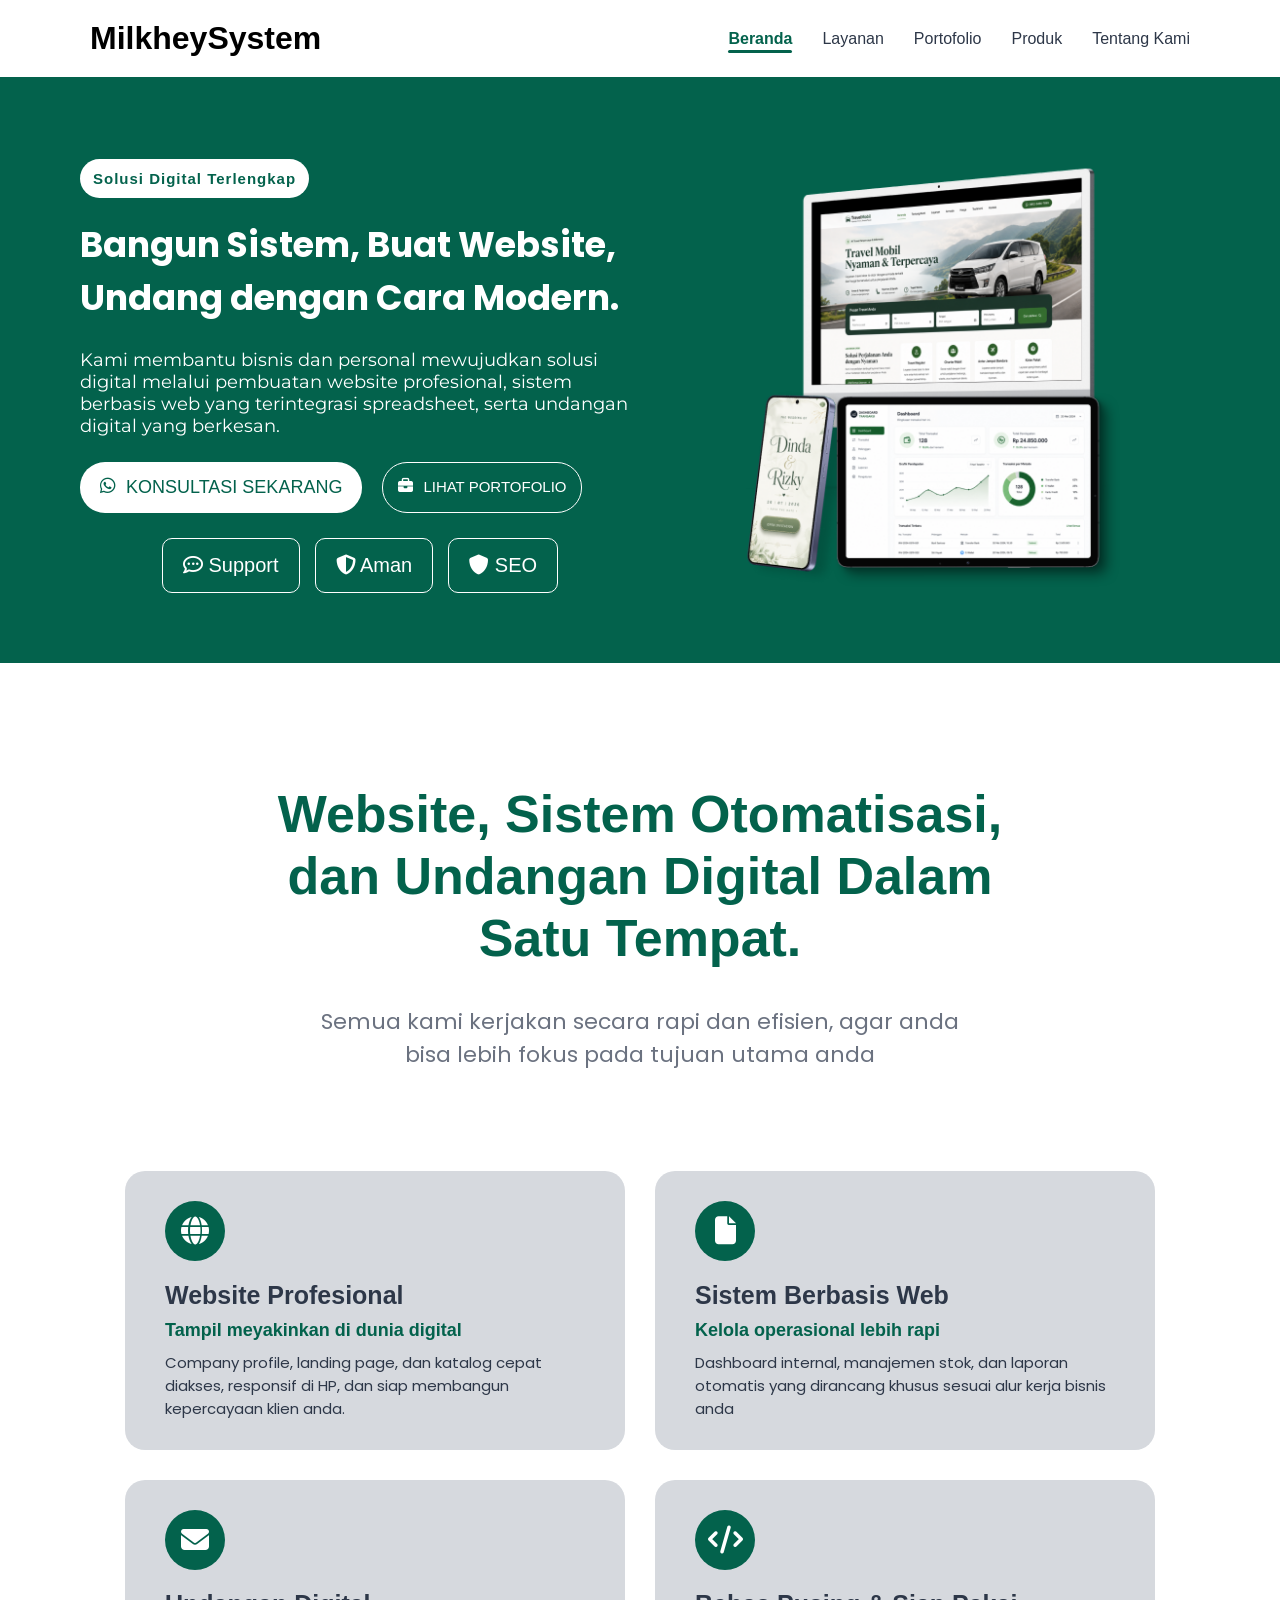
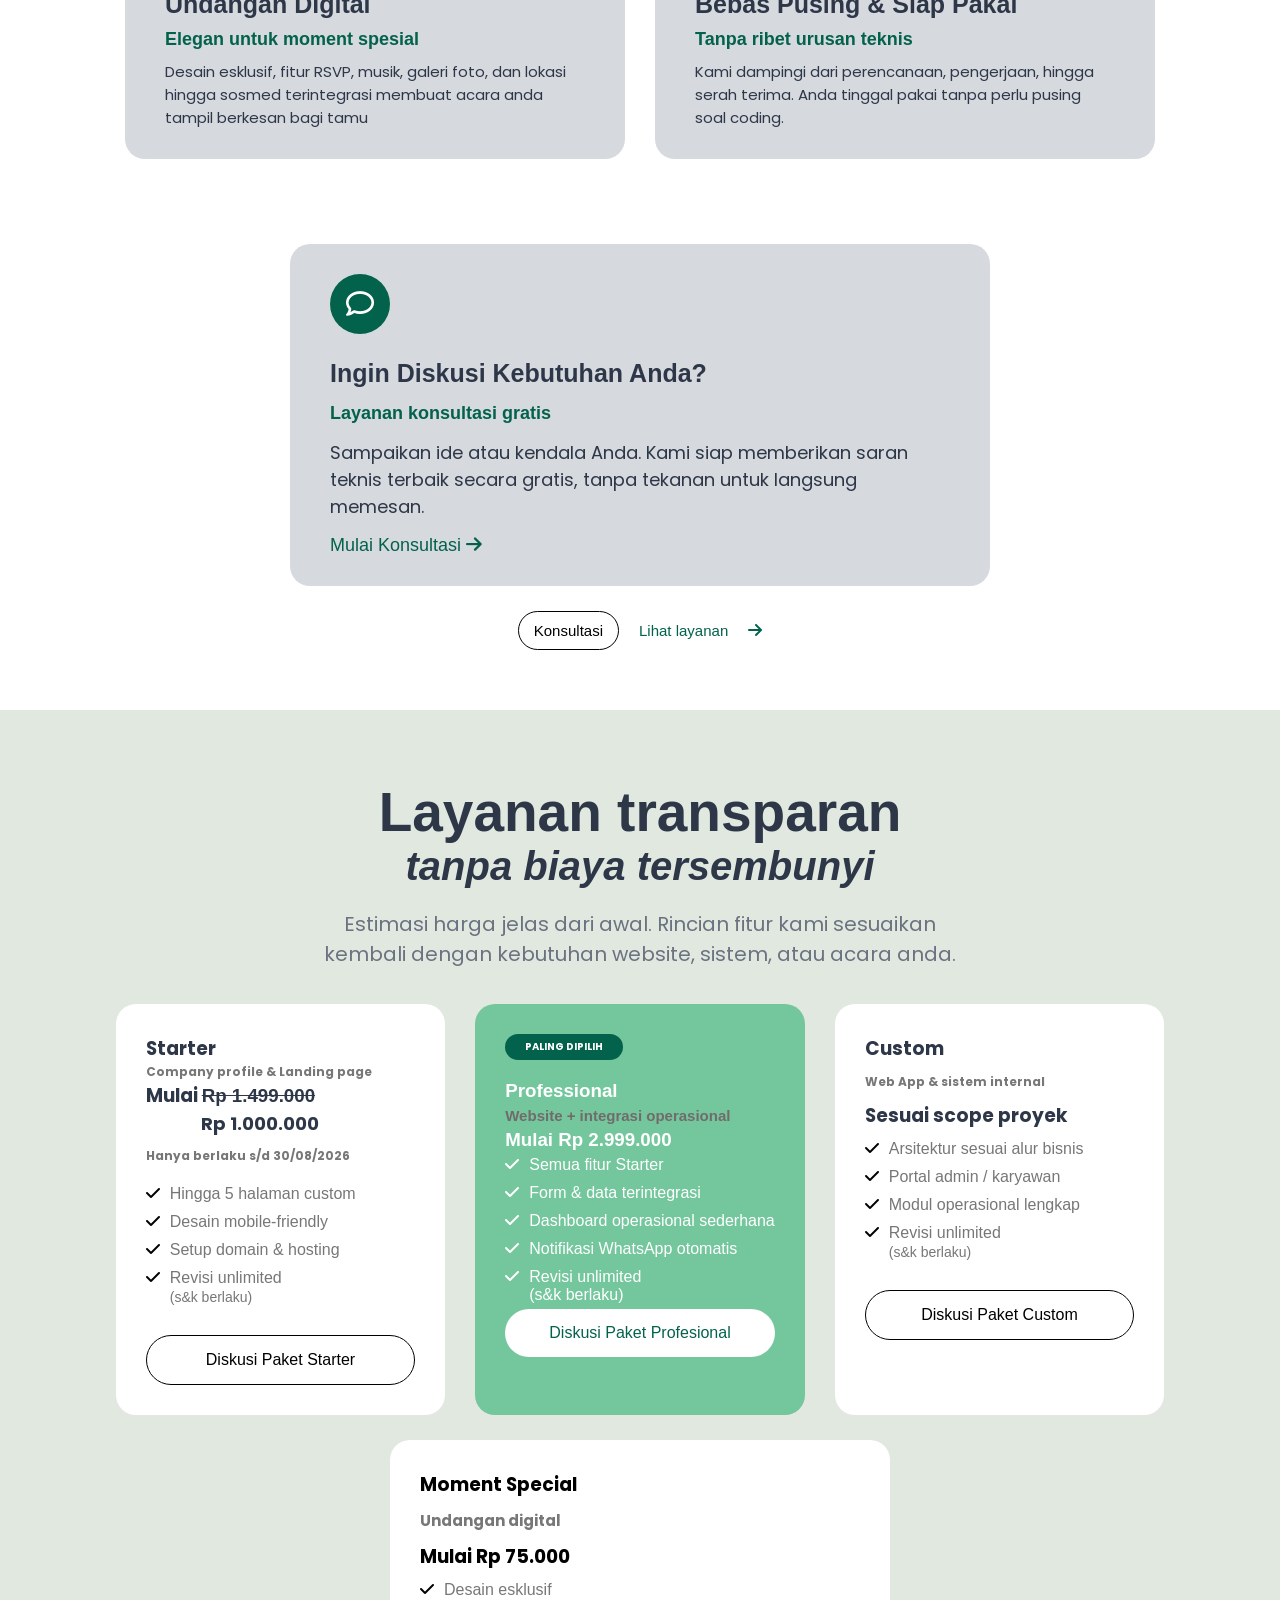
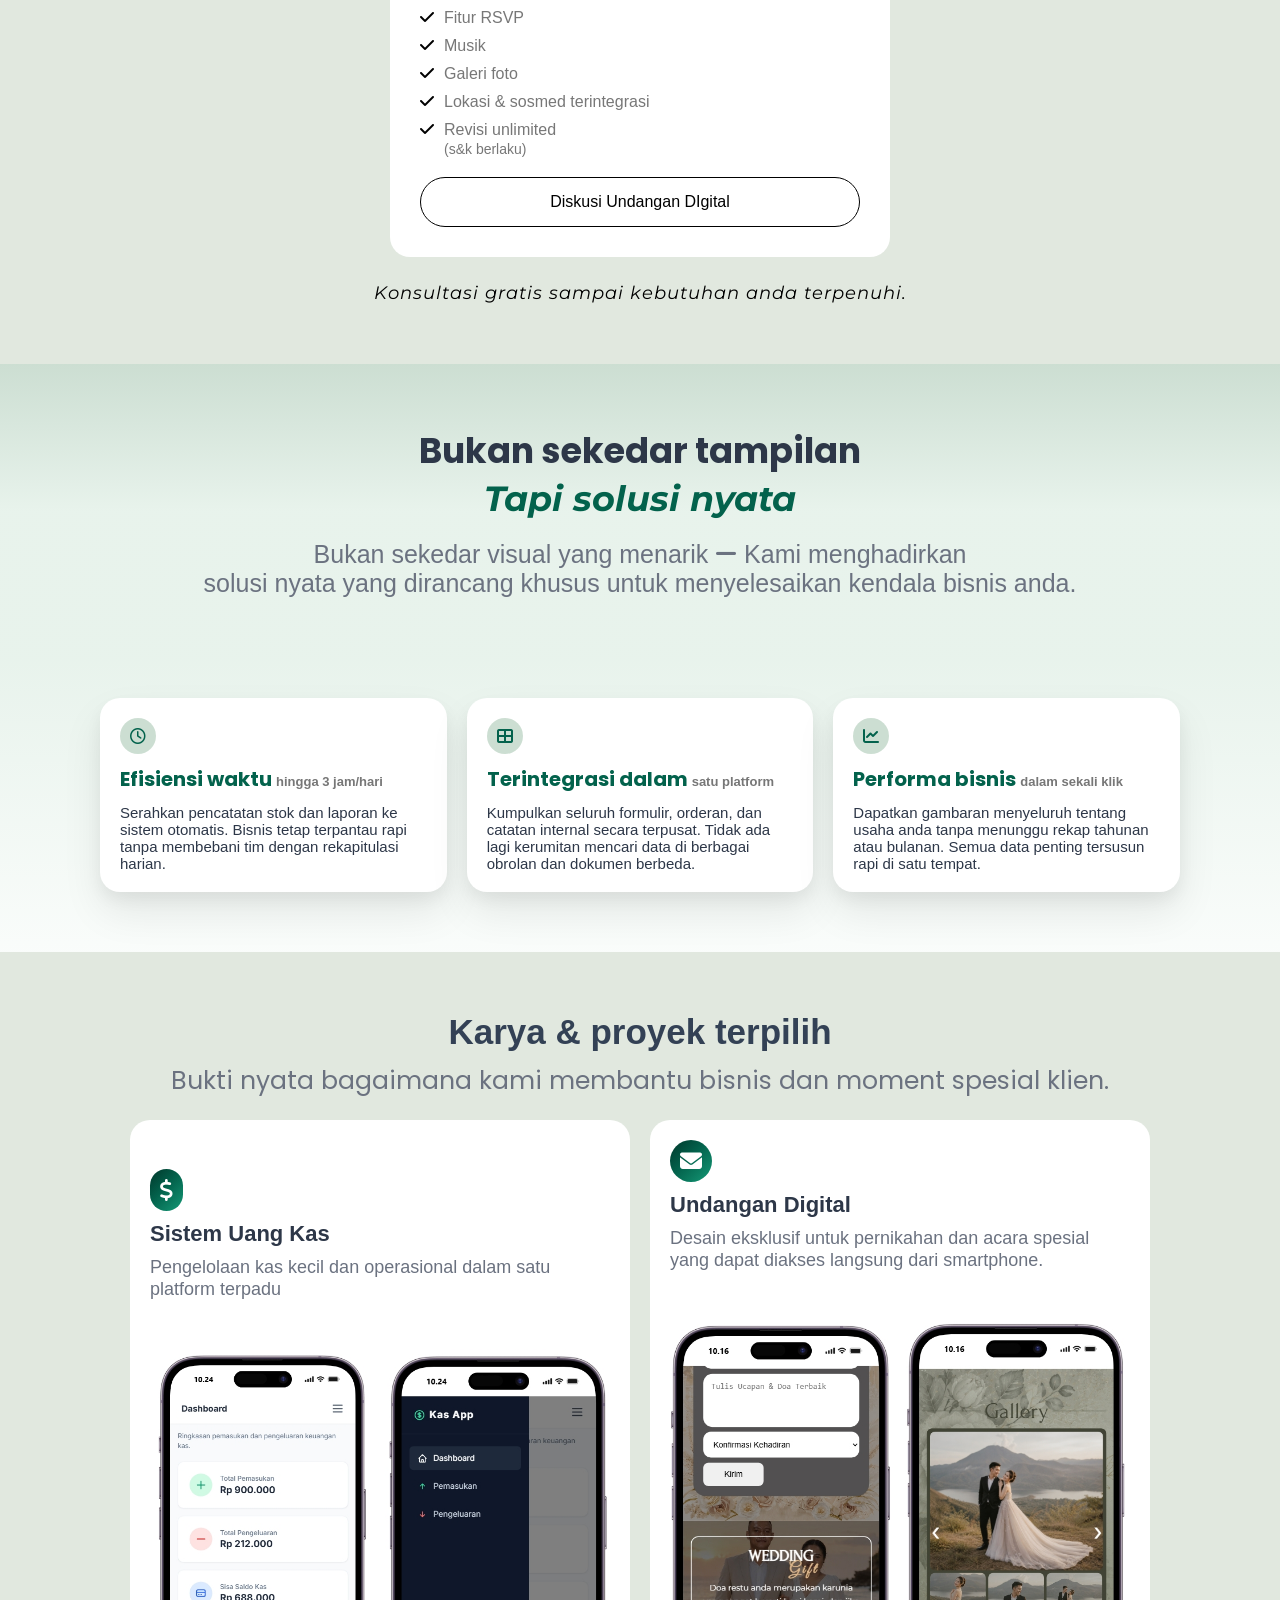
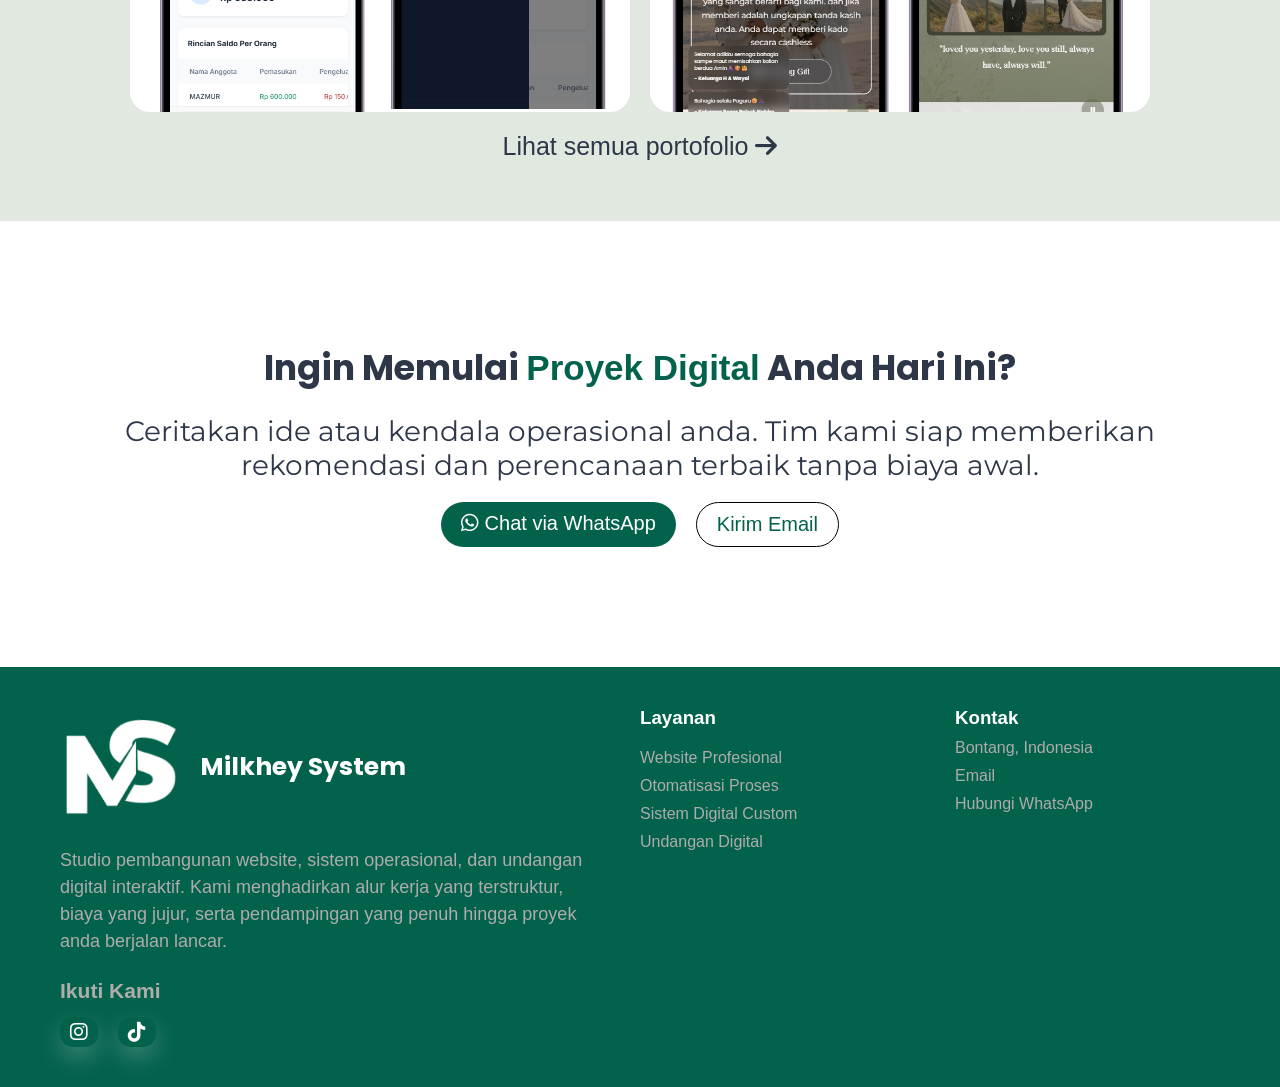
==== index.html @ 3b38ad5f "Add files via upload" ====
<!DOCTYPE html>
<html lang="id">

<head>
    <meta charset="UTF-8">
    <meta name="viewport" content="width=device-width, initial-scale=1.0">
    <meta name="description" content="Jasa pembuatan website profesional, sistem operasional berbasis web,
     dan undangan digital elegan. Solusi digital terpadu untuk bisnis & acara Anda. Hubungi kami! ">
    <link rel="stylesheet" href="style.css">
    <link rel="stylesheet" href="https://cdnjs.cloudflare.com/ajax/libs/font-awesome/6.5.2/css/all.min.css">
    <link rel="preconnect" href="https://fonts.googleapis.com">
    <link rel="preconnect" href="https://fonts.gstatic.com" crossorigin>
    <link href="https://fonts.googleapis.com/css2?family=Poppins:wght@100;200;300;400;500;600;700;800;900&display=swap"
        rel="stylesheet">
    <link
        href="https://fonts.googleapis.com/css2?family=Montserrat:wght@100;200;300;400;500;600;700;800;900&display=swap"
        rel="stylesheet">
    <link href="https://fonts.googleapis.com/css2?family=Gabarito:wght@400;500;600;700&display=swap" rel="stylesheet">
    <link rel="icon" type="image/png" href="assetts/favicon new.png">
    <title>Milkhey System</title>
</head>

<body>
    <!-- NAVIGATOR BAR-->
    <header id="navbar">
        <h1 class="H1">MilkheySystem</h1>
        <nav>
            <ul id="ulNavbar" class="Ul-navbar">
                <li class="li-navbar"> <a href="#" class="active">Beranda</a></li>
                <li class="li-navbar"> <a href="Layanan.html">Layanan</a></li>
                <li class="li-navbar"> <a href="Portofolio.html">Portofolio</a></li>
                <li class="li-navbar"> <a href="ProdukDigital.html">Produk</a></li>
                <li class="li-navbar"> <a href="TentangKami.html">Tentang Kami</a></li>
            </ul>
        </nav>
        <div id="hamburgerBar" class="hamburger-bar">
            <i class="fa fa-bars"></i>
        </div>
    </header>
    <!--NAVIGATOR BAR SELESAI-->

    <!--KONTEN BERANDA-->
    <main>
        <section id="hero">
            <div class="kontent-header">
                <div class="hero-left">
                    <div class="headline">
                        <h1>Solusi Digital Terlengkap</h1>
                        <h2>Bangun Sistem, Buat Website, Undang dengan Cara Modern.
                        </h2>
                    </div>
                    <div class="hero-rightMobile">
                        <img src="assetts/element website.png" alt="element-website">
                    </div>
                    <div class="subhead-line">
                        <p>Kami membantu bisnis dan personal mewujudkan solusi digital melalui
                            pembuatan website profesional, sistem berbasis web yang terintegrasi spreadsheet,
                            serta undangan digital yang berkesan.
                        </p>
                    </div>

                    <div class="button">
                        <a href="https://wa.me/6283153499019" class="btn-wa" target="_blank">
                            <i class="fa-brands fa-whatsapp"></i>
                            KONSULTASI SEKARANG
                        </a>

                        <a href="Portofolio.html" class="btn-portofolio" target="_blank">
                            <i class="fa-solid fa-briefcase"></i>
                            LIHAT PORTOFOLIO
                        </a>
                    </div>
                    <div class="container-card">
                        <div class="card">
                            <i class="fa-regular fa-comment-dots"></i>
                            Support
                        </div>
                        <div class="card">
                            <i class="fa-solid fa-shield-halved"></i>
                            Aman
                        </div>
                        <div class="card">
                            <i class="fa-solid fa-shield"></i>
                            SEO
                        </div>
                    </div>
                </div>
                <div class="hero-right">
                    <img src="assetts/element website.png" alt="element-website">
                </div>
            </div>
        </section>
        <section id="keunggulan" class="navbar-trigger">
            <div class="H-keunggulan fade-up">
                <h1>Website, Sistem Otomatisasi, dan Undangan Digital Dalam Satu Tempat.
                </h1>
                <p>Semua kami kerjakan secara rapi dan efisien, agar anda bisa lebih fokus pada tujuan utama anda</p>
            </div>
            <div class="icon-panah2">
                <i class="fa-solid fa-arrow-left"></i>
                Geser
                <i class="fa-solid fa-arrow-right"></i>
            </div>
            <div class="container-keunggulan fade-up">
                <div class="card-keunggulan">
                    <div class="icon">
                        <i class="fa-solid fa-globe"></i>
                    </div>
                    <h2>Website Profesional</h2>
                    <h3>Tampil meyakinkan di dunia digital</h3>
                    <p>Company profile, landing page, dan katalog cepat diakses,
                        responsif di HP, dan siap membangun kepercayaan klien anda.
                    </p>
                </div>
                <div class="card-keunggulan">
                    <div class="icon">
                        <i class="fa-solid fa-file"></i>
                    </div>
                    <h2>Sistem Berbasis Web</h2>
                    <h3>Kelola operasional lebih rapi</h3>
                    <p>Dashboard internal, manajemen stok, dan laporan otomatis yang dirancang
                        khusus sesuai alur kerja bisnis anda
                    </p>
                </div>
                <div class="card-keunggulan">
                    <div class="icon">
                        <i class="fa-solid fa-envelope"></i>
                    </div>
                    <h2>Undangan Digital</h2>
                    <h3>Elegan untuk moment spesial</h3>
                    <p>Desain esklusif, fitur RSVP, musik, galeri foto, dan lokasi hingga sosmed terintegrasi
                        membuat acara anda tampil berkesan bagi tamu
                    </p>
                </div>
                <div class="card-keunggulan">
                    <div class="icon">
                        <i class="fa-solid fa-code"></i>
                    </div>
                    <h2>Bebas Pusing & Siap Pakai</h2>
                    <h3>Tanpa ribet urusan teknis</h3>
                    <p>Kami dampingi dari perencanaan, pengerjaan, hingga serah terima. Anda tinggal
                        pakai tanpa perlu pusing soal coding.
                    </p>
                </div>
            </div>
            <div class="container-diskusi">
                <div class="card-diskusi fade-up">
                    <div class="icon">
                        <i class="fa-regular fa-comment"></i>
                    </div>
                    <h2>Ingin Diskusi Kebutuhan Anda?</h2>
                    <h3>Layanan konsultasi gratis</h3>
                    <p>Sampaikan ide atau kendala Anda. Kami siap memberikan saran teknis terbaik secara gratis,
                        tanpa tekanan untuk langsung memesan.</p>
                    <a href="Layanan.html">Mulai Konsultasi <i class="fa-solid fa-arrow-right"></i> </a>
                </div>
            </div>
            <div class="container-diskusi2">
                <a href="https://wa.me/6283153499019" class="button-wa">Konsultasi</a>
                <a href="Layanan.html" class="button-layanan">Lihat layanan</a> <i class="fa-solid fa-arrow-right"></i>
            </div>
        </section>

        <!-- KONTEN LAYANAN  -->
        <section id="kontentLayanan">
            <div class="head-layanan fade-up">
                <h3>Layanan transparan
                    <span>tanpa biaya tersembunyi</span>
                </h3>
                <p>Estimasi harga jelas dari awal. Rincian fitur kami sesuaikan
                    kembali dengan kebutuhan website, sistem, atau acara anda.
                </p>
            </div>
            <div class="icon-panah fade-up">
                <i class="fa-solid fa-arrow-left"></i>
                Geser
                <i class="fa-solid fa-arrow-right"></i>
            </div>
            <div class="container-layanan fade-up">
                <article class="card-layanan">
                    <div class="informasi-paket">
                        <h3>Starter</h3>
                        <h4>Company profile & Landing page</h4>
                        <h3> Mulai <s> Rp 1.499.000</s></h3>
                        <h3 class="harga-baru">Rp 1.000.000</h3>
                        <h4 class="info-diskon">Hanya berlaku s/d 30/08/2026</h4>
                    </div>
                    <div class="isicard-layanan">
                        <div class="descripsi-layanan">
                            <i class="fa-solid fa-check"></i>
                            <span>Hingga 5 halaman custom</span>
                        </div>
                        <div class="descripsi-layanan">
                            <i class="fa-solid fa-check"></i>
                            <span>Desain mobile-friendly</span>
                        </div>
                        <div class="descripsi-layanan">
                            <i class="fa-solid fa-check"></i>
                            <span>Setup domain & hosting</span>
                        </div>
                        <div class="descripsi-layanan">
                            <i class="fa-solid fa-check"></i>
                            <div class="fitur-text">
                                Revisi unlimited
                                <span>(s&k berlaku)</span>
                            </div>
                        </div>
                    </div>
                    <a href="https://wa.me/6283153499019?text=Hai%20kak,%20saya%20tertarik%20dengan%20paket%20Starter.%20Bisakah%20saya%20konsultasi?"
                        class="btn-diskusi" target="_blank">
                        Diskusi Paket Starter
                    </a>
                </article>
                <article class="card-profesional">
                    <h2>PALING DIPILIH</h2>
                    <h3>Professional</h3>
                    <h4>Website + integrasi operasional</h4>
                    <h3>Mulai Rp 2.999.000</h3>
                    <div class="isicard-profesional">
                        <div class="descripsi-layanan">
                            <i class="fa-solid fa-check"></i>
                            <span>Semua fitur Starter</span>
                        </div>
                        <div class="descripsi-layanan">
                            <i class="fa-solid fa-check"></i>
                            <span>Form & data terintegrasi</span>
                        </div>
                        <div class="descripsi-layanan">
                            <i class="fa-solid fa-check"></i>
                            <span>Dashboard operasional sederhana</span>
                        </div>
                        <div class="descripsi-layanan">
                            <i class="fa-solid fa-check"></i>
                            <span>Notifikasi WhatsApp otomatis</span>
                        </div>
                        <div class="descripsi-layanan">
                            <i class="fa-solid fa-check"></i>
                            <div class="fitur-profesional">
                                Revisi unlimited
                                <span>(s&k berlaku)</span>
                            </div>
                        </div>
                    </div>
                    <a href="https://wa.me/6283153499019?text=Hai%20kak,%20saya%20tertarik%20dengan%20paket%20Profesional.%20Bisakah%20saya%20konsultasi?"
                        class="btn-profesional" target="_blank">
                        Diskusi Paket Profesional
                    </a>
                </article>
                <article class="card-layanan">
                    <h3>Custom</h3>
                    <h4>Web App & sistem internal</h4>
                    <h3>Sesuai scope proyek</h3>
                    <div class="isicard-layanan">
                        <div class="descripsi-layanan">
                            <i class="fa-solid fa-check"></i>
                            <span>Arsitektur sesuai alur bisnis</span>
                        </div>
                        <div class="descripsi-layanan">
                            <i class="fa-solid fa-check"></i>
                            <span>Portal admin / karyawan</span>
                        </div>
                        <div class="descripsi-layanan">
                            <i class="fa-solid fa-check"></i>
                            <span>Modul operasional lengkap</span>
                        </div>
                        <div class="descripsi-layanan">
                            <i class="fa-solid fa-check"></i>
                            <div class="fitur-text">
                                Revisi unlimited
                                <span>(s&k berlaku)</span>
                            </div>
                        </div>
                    </div>
                    <a href="https://wa.me/6283153499019?text=Hai%20kak,%20saya%20tertarik%20dengan%20paket%20Custom.%20Bisakah%20saya%20konsultasi?"
                        class="btn-diskusi" target="_blank">
                        Diskusi Paket Custom
                    </a>
                </article>
            </div>
            <article class="container-undangan fade-up">
                <div class="card-undangan">
                    <h3>Moment Special</h3>
                    <h4>Undangan digital</h4>
                    <h3>Mulai Rp 75.000</h3>
                    <div class="descripsi-layanan">
                        <i class="fa-solid fa-check"></i>
                        <span>Desain esklusif</span>
                    </div>
                    <div class="descripsi-layanan">
                        <i class="fa-solid fa-check"></i>
                        <span> Fitur RSVP</span>
                    </div>
                    <div class="descripsi-layanan">
                        <i class="fa-solid fa-check"></i>
                        <span> Musik</span>
                    </div>
                    <div class="descripsi-layanan">
                        <i class="fa-solid fa-check"></i>
                        <span>Galeri foto</span>
                    </div>
                    <div class="descripsi-layanan">
                        <i class="fa-solid fa-check"></i>
                        <span>Lokasi & sosmed terintegrasi</span>
                    </div>
                    <div class="descripsi-layanan">
                        <i class="fa-solid fa-check"></i>
                        <div class="fitur-text">
                            Revisi unlimited
                            <span>(s&k berlaku)</span>
                        </div>
                    </div>
                </div>
                <a href="https://wa.me/6283153499019?text=Hai%20kak,%20saya%20tertarik%20dengan%20Undangan%20Digital.%20Bisakah%20saya%20konsultasi?"
                    class="btn-diskusi" target="_blank">
                    Diskusi Undangan DIgital
                </a>
            </article>
            <div class="layanan-penutup">
                <p>Konsultasi gratis sampai kebutuhan anda terpenuhi.</p>
            </div>
        </section>

        <!--PEMECAHAN MASALAH -->

        <section id="kelebihan">
            <div class="container-head fade-up">
                <div class="head-kelebihan">
                    <h4>Bukan sekedar tampilan
                        <span>Tapi solusi nyata</span>
                    </h4>
                </div>
                <div class="paragraf-kelebihan">
                    <p>Bukan sekedar visual yang menarik <i class="fa-solid fa-minus"></i> Kami menghadirkan
                        <span>solusi nyata yang dirancang khusus untuk menyelesaikan kendala bisnis anda.</span>
                    </p>
                </div>
            </div>

            <div class="container-kelebihan">
                <article class="card-kelebihan fade-up">
                    <i class="fa-regular fa-clock"></i>
                    <h4>Efisiensi waktu
                        <span>hingga 3 jam/hari</span>
                    </h4>
                    <p>Serahkan pencatatan stok dan laporan ke sistem otomatis.
                        Bisnis tetap terpantau rapi tanpa membebani tim dengan rekapitulasi harian.
                    </p>
                </article>
                <article class="card-kelebihan fade-up">
                    <i class="fa-solid fa-table-cells-large"></i>
                    <h4>Terintegrasi dalam
                        <span>satu platform</span>
                    </h4>
                    <p>Kumpulkan seluruh formulir, orderan, dan catatan internal secara terpusat.
                        Tidak ada lagi kerumitan mencari data di berbagai obrolan dan dokumen berbeda.
                    </p>
                </article>
                <article class="card-kelebihan fade-up">
                    <i class="fa-solid fa-chart-line"></i>
                    <h4>Performa bisnis
                        <span>dalam sekali klik</span>
                    </h4>
                    <p>Dapatkan gambaran menyeluruh tentang usaha anda tanpa menunggu
                        rekap tahunan atau bulanan. Semua data penting tersusun rapi di satu tempat.
                    </p>
                </article>
            </div>
        </section>
        <!-- KONTENT PORTOFOLIO -->

        <section id="portofolio2">
            <div class="container-porto2">
                <div class="head-portofolio fade-up">
                    <h4>Karya & proyek terpilih</h4>
                    <p>Bukti nyata bagaimana kami membantu bisnis dan moment spesial klien.</p>
                </div>
                <div class="icon-panah2 fade-up">
                    <i class="fa-solid fa-arrow-left"></i>
                    Geser
                    <i class="fa-solid fa-arrow-right"></i>
                </div>
                <div class="container-showcase">
                    <button type="button" class="card-porto fade-up" data-title="Sistem Uang Kas"
                        data-desktop="assetts/dashboard preview.jpeg"
                        data-mobile="assetts/tampilan mobileDashboard.jpeg">
                        <div class="showcase-content">
                            <i class="fa-solid fa-dollar-sign"></i>
                            <h3>Sistem Uang Kas</h3>
                            <p>Pengelolaan kas kecil dan operasional dalam satu platform terpadu</p>
                        </div>
                        <div class="media-showcase">
                            <img src="assetts/tampilan dashboard.jpeg" alt="tampilan-dashboard">
                            <img src="assetts/tampilan sidebar.jpeg" alt="tampilan-sidebar">
                        </div>
                    </button>
                    <button type="button" class="card-porto fade-up" data-title="Undangan Digital"
                        data-desktop="assetts/undangan-desktop.jpeg" data-mobile="assetts/undangan2.jpeg">
                        <div class="showcase-content">
                            <i class="fa-solid fa-envelope"></i>
                            <h3>Undangan Digital</h3>
                            <p>Desain eksklusif untuk pernikahan
                                dan acara spesial yang dapat diakses langsung dari smartphone.
                            </p>
                        </div>
                        <div class="media-showcase">
                            <img src="assetts/tampilan undangan.jpeg" alt="undangan-digital">
                            <img src="assetts/undangan galeri.jpeg" alt="undangan-galeri">
                        </div>
                    </button>
                </div>
                <a href="Portofolio.html" class="link-porto fade-left">
                    Lihat semua portofolio
                    <i class="fa-solid fa-arrow-right"></i>
                </a>
            </div>
            <dialog id="previewModal" class="preview-porto">
                <div class="portofolio-header">
                    <div class="btn-header">
                        <button type="button" class="portfolio-modal is-active" data-preview-mode="desktop"
                            aria-pressed="true">Desktop</button>
                        <button type="button" class="portfolio-modal" data-preview-mode="mobile"
                            aria-pressed="false">Mobile</button>
                        <span class="portfolio-modal" id="portfolioModal">Preview MilkheySystem</span>
                    </div>
                </div>
                <div class="portfolio-content">
                    <div class="preview-wrapper">
                        <img id="previewImage" src="" alt="previewLengkap">
                    </div>
                </div>
                <div class="preview-footer">
                    <h3 id="previewTittle"></h3>
                </div>
            </dialog>
        </section>
        <section id="bagianTutup">
            <div class="container-penutup fade-up">
                <h3>Ingin Memulai
                    <span>Proyek Digital</span>
                    Anda Hari Ini?
                </h3>
                <p>Ceritakan ide atau kendala operasional anda. Tim kami siap memberikan rekomendasi
                    dan perencanaan terbaik tanpa biaya awal.
                </p>
                <div class="btn-container">
                    <a href="https://wa.me/6283153499019" class="btn-tutup fade-up">
                        <i class="fa-brands fa-whatsapp"></i>
                        Chat via WhatsApp
                    </a>
                    <a href="mailto:milkheysystem@gmail.com" class="btn-email fade-up">Kirim Email</a>
                </div>
            </div>
        </section>
    </main>
    <footer>
        <div class="container-footer">
            <div class="head-footer">
                <a href="/" class="site-footer">
                    <img src="assetts/new-logo3.png" alt="logo-footer">
                    <span>Milkhey System</span>
                </a>
                <p>Studio pembangunan website, sistem operasional, dan undangan digital interaktif.
                    Kami menghadirkan alur kerja yang terstruktur, biaya yang jujur, serta pendampingan yang penuh
                    hingga
                    proyek anda berjalan lancar.
                </p>

                <div class="sosmed-footer">
                    <h3>Ikuti Kami</h3>
                    <div class="sosmed-btn">
                        <a href="https://www.instagram.com/milkhey.system?igsh=bmIzdmRjanBkNjM2">
                            <i class="fa-brands fa-instagram"></i>
                        </a>
                        <a href="https://www.tiktok.com/@milkhey.system" target="_blank">
                            <i class="fa-brands fa-tiktok"></i>
                        </a>
                    </div>
                </div>
            </div>
            <div class="layanan-footer">
                <h3>Layanan</h3>
                <div class="isilayanan-footer">
                    <div class="left-layanan">
                        <a href="Layanan.html">Website Profesional</a>
                        <a href="Layanan.html">Otomatisasi Proses</a>
                    </div>
                    <div class="right-layanan">
                        <a href="Layanan.html">Sistem Digital Custom</a>
                        <a href="ProdukDigital.html">Undangan Digital</a>
                    </div>
                </div>
            </div>
            <div class="kontak-footer">
                <h3>Kontak</h3>
                <p>Bontang, Indonesia</p>
                <a href="mailto:milkheysystem@gmail.com">Email</a>
                <a href="https://wa.me/6283153499019">Hubungi WhatsApp</a>
            </div>

        </div>
    </footer>
    <script src="script.js"></script>
</body>

</html>
---- style.css ----
* {
    margin: 0;
    padding: 0;
    box-sizing: border-box;
    font-family: Arial, sans-serif;
    font-display: swap;
}

body {
    background: white;
    height: 100vh;
}

/* STYLE INDEX HTML  */

/* HEADER */
#navbar {
    display: flex;
    justify-content: space-between;
    align-items: center;
    padding: 20px 90px;
}

#navbar {
    position: fixed;
    top: 0;
    left: 0;
    width: 100%;

    background: white;

    transition: .35s ease;

    z-index: 999;
}

#navbar.scrolled {
    background-color: #03624C;
    backdrop-filter: blur(20px);

    -webkit-backdrop-filter: blur(20px);

    box-shadow: 0 10px 35px rgba(0, 0, 0, .12);
}

#navbar.scrolled a,
#navbar.scrolled h1 {
    color: white;
}

#navbar.scrolled a:hover {
    /* background: #159A77; */
    color: #777;
}

#navbar.scrolled #hamburgerBar {
    color: white;
}

.Ul-navbar {
    display: flex;
    gap: 30px;
    list-style: none;
}

.Ul-navbar a {
    text-decoration: none;
    color: black;
}

.li-navbar a.active {
    color: #03624C;
    font-weight: 600;
}

.Ul-navbar a {
    position: relative;
    text-decoration: none;
    color: #2D3748;
    transition: color .3s;
}

.Ul-navbar a::after {
    content: "";
    position: absolute;
    left: 0;
    bottom: -6px;

    width: 0;
    height: 3px;

    background: #03624C;
    border-radius: 50px;
    transition: width .3s ease;
}

/* Hover */
.Ul-navbar a:hover::after {
    width: 100%;
}

/* Halaman aktif */
.Ul-navbar a.active::after {
    width: 100%;
}

#navbar.scrolled .Ul-navbar a.active {
    color: white;
}

#navbar.scrolled .Ul-navbar a.active::after {
    background: white;
}

.hamburger-bar {
    display: none;
    cursor: pointer;
    font-size: 28px;
}


.li-navbar a:hover {
    background-color: #03624C;
    color: white;
    border-radius: 15px;
    padding: 10px 15px;
}

/* responsive mobile */

@media(max-width:768px) {
    #navbar {
        padding: 20px;
        position: fixed;
    }

    .hamburger-bar {
        display: block;
    }

    .Ul-navbar {
        position: absolute;
        top: 100%;
        left: 0;
        width: 100%;
        background: white;

        display: flex;
        flex-direction: column;
        align-items: flex-start;
        /* gap: 20px; */

        padding: 15px 20px;

        opacity: 0;
        visibility: hidden;
        transform: translateY(-20px);
        transition: .3s;

        z-index: 999;
    }


    .Ul-navbar.active {
        opacity: 1;
        visibility: visible;
        transform: translateY(0);
    }

    #navbar.scrolled .Ul-navbar {
        background-color: #03624C;
        backdrop-filter: blur(20px);

        -webkit-backdrop-filter: blur(20px);

        box-shadow: 0 10px 35px rgba(0, 0, 0, .12);
    }

}

@media(max-width:992px) {
    #navbar {
        position: fixed;
    }

    .hamburger-bar {
        display: block;
    }

    .Ul-navbar {
        position: absolute;
        top: 100%;
        left: 0;
        width: 100%;
        background: white;

        display: flex;
        flex-direction: column;
        align-items: flex-start;
        gap: 20px;

        padding: 20px 30px;

        opacity: 0;
        visibility: hidden;
        transform: translateY(-20px);
        transition: .3s;

        z-index: 999;
    }

    .Ul-navbar.active {
        opacity: 1;
        visibility: visible;
        transform: translateY(0);
    }

    #navbar.scrolled .Ul-navbar {
        background-color: #03624C;
        backdrop-filter: blur(20px);

        -webkit-backdrop-filter: blur(20px);

        box-shadow: 0 10px 35px rgba(0, 0, 0, .12);
    }

}

/* KONTENT PUBLIK HEADER */
#hero {
    display: flex;
    flex-direction: column;
    justify-content: center;
    /* padding: 12px 80px; */
    /* gap: 5px; */
    background-color: #03624C;
    padding-top: 90px;
}

.kontent-header {
    display: flex;
    max-width: 1200px;
    margin: 0 auto;
    padding: 60px 40px;
}

.hero-left {
    flex: 1;
    display: flex;
    flex-direction: column;
    justify-content: center;
    gap: 25px;
}

.headline {
    display: flex;
    flex-direction: column;
    gap: 20px;
}

.headline h1 {
    font-size: 15px;
    background: rgba(255, 255, 255, 1);
    backdrop-filter: blur(10px);
    -webkit-backdrop-filter: blur(10px);
    width: fit-content;
    border-radius: 20px;
    border: 1px solid rgba(255, 255, 255, 0.1);
    padding: 10px 12px;
    letter-spacing: 1px;
    color: #03624C
}

.headline h2 {
    font-size: 35px;
    color: white;
    display: flex;
    flex-direction: column;
    font-family: 'Poppins';
}

.hero-right {
    flex: 1;
    display: flex;
    justify-content: center;
}

.subhead-line p {
    font-size: 18px;
    color: white;
    font-family: 'montserrat';
}

.hero-right img {
    width: 100%;
    max-width: 400px;
}

.hero-rightMobile {
    display: none;
}

.button {
    display: flex;
    gap: 20px;
}

.btn-wa {
    font-size: 18px;
    background: white;
    border-radius: 25px;
    text-decoration: none;
    display: flex;
    gap: 10px;
    padding: 15px 20px;
    color: #03624C;
    transition: all 0.3s cubic-bezier(0.4, 0, 0.2, 1);
}

.btn-wa:hover {
    transform: translateY(-4px) scale(1.03);
    box-shadow: 0 10px 20px rgba(37, 211, 102, 0.4);
}

.btn-portofolio {
    font-size: 15px;
    border: 1px solid white;
    border-radius: 25px;
    display: flex;
    gap: 10px;
    padding: 15px;
    text-decoration: none;
    color: white;
}

.container-card {
    display: flex;
    justify-content: center;
    gap: 15px;
}

.card {
    border: 1px solid white;
    border-radius: 10px;
    padding: 15px 20px;
    color: white;
    font-size: 20px;
}

/* TAMPILAN RESPONSIVE  */
@media (max-width:768px) {

    .kontent-header {
        padding: 40px 20px;
    }


    .headline h1 {
        font-size: 12px;
    }

    .headline h2 {
        font-size: 20px;
    }

    .hero-right {
        display: none;
    }

    .hero-rightMobile {
        display: flex;
        flex-direction: column;
        justify-content: center;
        margin: 20px 0;
    }

    .hero-rightMobile img {
        width: 100%;
        max-width: 280px;
    }

    .button,
    .container-card {
        justify-content: center;
        flex-wrap: wrap;
    }

    .card {
        font-size: 15px;
    }
}

@media (max-width:992px) {

    .kontent-header {
        padding: 40px 20px;
    }

    .hero-left {
        align-items: center;
        /* text-align: center; */
    }

    .hero-right {
        display: none;
    }

    .hero-rightMobile {
        display: flex;
        justify-content: center;
        margin: 20px 0;
    }

    .hero-rightMobile img {
        width: 100%;
        max-width: 350px;
    }

    .button,
    .container-card {
        justify-content: center;
        flex-wrap: wrap;
    }

}

/* SECTION KEUNGGULAN */
#keunggulan {
    display: flex;
    flex-direction: column;
    justify-content: center;
    align-items: center;
    padding: 60px 20px;
    gap: 20px;
}

.H-keunggulan {
    display: flex;
    flex-direction: column;
    align-items: center;
    text-align: center;
    max-width: 850px;
    margin: 0 auto;
    padding: 60px 40px;
    gap: 10px;
}


.H-keunggulan h1 {
    font-size: 52px;
    font-weight: 700;
    line-height: 1.2;
    color: #03624C;
    margin-bottom: 25px;
}

.H-keunggulan p {
    max-width: 650px;
    margin: 0 auto;
    font-size: 22px;
    line-height: 1.5;
    color: #6B7280;
    font-family: 'poppins';
}

.container-keunggulan {
    display: grid;
    grid-template-columns: repeat(2, 1fr);
    gap: 30px;
    padding: 20px 40px;
}

.card-keunggulan {
    display: flex;
    flex-direction: column;
    gap: 10px;

    max-width: 500px;

    padding: 30px 40px;
    border-radius: 20px;
    background-color: #d6d9de;
}

.card-keunggulan:hover {
    box-shadow: 0 0 20px rgba(0, 0, 0, 0.15);
}

.card-keunggulan h2 {
    color: #2D3748;
    font-size: 25px;
}

.card-keunggulan h3 {
    color: #03624C;
    font-size: 18px;
}

.card-keunggulan p {
    color: #2D3748;
    font-size: 15px;
    font-family: 'poppins';
}

.container-diskusi {
    padding: 5px 40px;
}

.card-diskusi {
    display: flex;
    flex-direction: column;
    gap: 15px;
    max-width: 700px;
    margin: 40px auto 0;
    padding: 30px 40px;
    border-radius: 20px;
    background: #d6d9de;
    color: white;
}

.card-diskusi h2 {
    color: #2D3748;
    font-size: 25px;
}

.card-diskusi h3 {
    color: #03624C;
    font-size: 18px;
}

.card-diskusi p {
    color: #2D3748;
    font-size: 18px;
    font-family: 'Poppins';
}

.card-diskusi:hover {
    box-shadow: 0 0 20px rgba(0, 0, 0, 0.15);
}

.icon {
    width: 60px;
    height: 60px;
    background: #03624C;

    display: flex;
    justify-content: center;
    align-items: center;

    border-radius: 30px;
    margin-bottom: 10px;
}

.icon i {
    color: white;
    font-size: 28px;
}

.icon-panah2 {
    display: none;
}

.card-diskusi a {
    text-decoration: none;
    color: #03624C;
    font-size: 18px;
}

.container-diskusi2 {
    display: flex;
    align-items: center;
    gap: 20px;
}

.container-diskusi2 i {
    color: #03624C;
}
.button-layanan:hover{
    color: black;
}
.button-wa {
    text-decoration: none;
    border: 1px solid black;
    border-radius: 25px;
    padding: 10px 15px;
    color: black;
    font-size: 15px;
}

.button-wa:hover {
    background: #03624C;
    color: white;
    border-color: #03624C;

    box-shadow: 0 10px 25px rgba(3, 98, 76, .25);

    transform: translateY(-3px);
}

.button-layanan {
    text-decoration: none;
    color: #03624C;
    font-size: 15px;
}

/* RESPONSIVE */
/* ========================= */
/* RESPONSIVE MOBILE */
/* ========================= */

@media (max-width:768px) {

    #keunggulan {
        padding: 60px 10px;
    }

    .H-keunggulan {
        padding: 0;
    }

    .H-keunggulan h1 {
        font-size: 25px;
    }

    .H-keunggulan p {
        font-size: 16px;
    }

    /* CARD BISA DIGESER */
    .container-keunggulan {
        display: flex;
        gap: 30px;
        overflow-x: auto;
        overflow-y: hidden;
        padding: 10px 5px;
        width: 100%;
        /* max-width: 100%; */

        scroll-snap-type: x mandatory;
        -webkit-overflow-scrolling: touch;
    }



    /* Hilangkan scrollbar */
    .container-keunggulan::-webkit-scrollbar {
        display: none;
    }

    .container-keunggulan {
        scrollbar-width: none;
    }

    .card-keunggulan {
        flex: 0 0 100%;
        max-width: 100%;
        /* height: 250px; */
        scroll-snap-align: center;
        padding: 20px;
    }

    .icon-panah2 {
        display: block;
        color: #03624C;
        gap: 20px;
    }

    .icon {
        width: 50px;
        height: 50px;
    }

    .icon i {
        font-size: 20px;
    }

    .card-keunggulan h2 {
        font-size: 20px;
    }

    .card-keunggulan h3 {
        font-size: 13px;
    }

    .card-keunggulan p {
        font-size: 12px;
    }

    .container-diskusi {
        padding: 0;
    }

    .card-diskusi {
        margin-top: 30px;
        width: 100%;
        padding: 25px;
    }

    .card-diskusi h2 {
        font-size: 20px;
    }

    .card-diskusi h3 {
        font-size: 13px;
    }

    .card-diskusi p {
        font-size: 12px;
    }

    .container-diskusi2 {
        display: flex;
        flex-direction: row;

        align-items: center;
        justify-content: center;

        gap: 15px;
        flex-wrap: nowrap;
    }

    .button-wa {
        width: auto;
        max-width: none;
        padding: 10px 24px;
        text-align: center;
    }

    .button-layanan {
        white-space: nowrap;

    }

}

/* KONTEN LAYANAN */

#kontentLayanan {
    display: flex;
    flex-direction: column;
    gap: 25px;
    padding: 60px 10px;
    background: #e1e8df;
    justify-content: center;
    align-items: center;
}

.head-layanan {
    display: flex;
    flex-direction: column;
    gap: 20px;
    text-align: center;
    padding: 10px;
}

.head-layanan h3 {
    font-size: 55px;
    color: #2D3748;
}

.head-layanan span {
    display: flex;
    flex-direction: column;
    font-size: 40px;
    font-style: italic;
}

.head-layanan p {
    max-width: 650px;
    margin: 0 auto;
    font-size: 20px;
    line-height: 1.5;
    color: #6B7280;
    font-family: 'poppins';
}

.container-layanan {
    display: grid;
    grid-template-columns: repeat(3, 1fr);
    gap: 30px;
    align-items: stretch;
}

.card-layanan {
    display: flex;
    flex-direction: column;
    gap: 10px;
    background: white;
    padding: 30px;
    border-radius: 20px;
}

.card-layanan h3 {
    font-family: 'poppins';
    color: #2D3748;
}

.card-layanan h4 {
    font-family: 'Poppins';
    font-size: 12px;
    color: #777;
}

.card-undangan h3 {
    font-family: 'Poppins';
}

.card-undangan h4 {
    font-family: 'Poppins';
    font-size: 15px;
    color: #777;
}
.harga-baru{
    margin-bottom: 20px;
     margin-left:55px;
    font-size: 18px;
}
.info-diskon{
    margin-top: -10px;
    margin-bottom: 10px;
}
.isicard-layanan {
    display: flex;
    flex-direction: column;
    gap: 10px;
}

.descripsi-layanan {
    display: flex;
    align-items: flex-start;
    gap: 10px;
    font-size: 16px;
}

.descripsi-layanan span {
    font-size: 16px;
    color: #777;
}

.fitur-text {
    display: flex;
    flex-direction: column;
}

.fitur-text {
    font-size: 16px;
    color: #777;
}

.fitur-text span {
    font-size: 14px;
    color: #777;
    margin-top: 2px;
}

.card-profesional {
    display: flex;
    flex-direction: column;
    gap: 5px;
    background: #74c69D;
    padding: 30px;
    border-radius: 20px;
    color: white;
}

.card-profesional h2 {
    width: fit-content;
    font-size: 10px;
    background-color: #03624C;
    border-radius: 20px;
    padding: 5px 20px;
    color: white;
    font-family: 'Poppins';
    margin-bottom: 15px;
}

.card-profesional h4 {
    font-size: 15px;
    color: #716b6b;
}

.isicard-profesional {
    display: flex;
    flex-direction: column;
    gap: 10px;
}

.isicard-profesional span {
    color: white;
}

.fitur-profesional {
    display: flex;
    flex-direction: column;
    color: white;
}

.btn-diskusi {
    text-decoration: none;
    color: black;
    border: 1px solid black;
    padding: 15px;
    text-align: center;
    border-radius: 30px;
    margin-top: 20px;
}

.btn-diskusi:hover {
    border-color: #03624C;
    box-shadow: 0 10px 25px rgba(3, 98, 76, .25);

    transform: translateY(-3px);
}

.btn-profesional {
    text-decoration: none;
    color: #03624C;
    background-color: white;
    padding: 15px;
    border-radius: 30px;
    text-align: center;
}

.btn-profesional:hover {
    border-color: black;
    box-shadow: 0 10px 25px rgba(3, 98, 76, .25);
    transform: translateY(-3px);
}

.container-undangan {
    display: flex;
    flex-direction: column;
    background-color: white;
    padding: 30px;
    border-radius: 20px;
    width: 100%;
    max-width: 500px;
}

.card-undangan {
    display: flex;
    flex-direction: column;
    gap: 10px;
}

.icon-panah {
    display: none;
}

.layanan-penutup p {
    display: flex;
    flex-direction: column;
    text-align: center;

    font-size: 18px;
    color: black;
    font-family: 'montserrat';
    font-style: italic;
    letter-spacing: 1px;
}

/* ===========================
         RESPONSIVE
==============================*/
@media (max-width:768px) {

    #kontentLayanan {
        padding: 20px 15px;
        overflow-x: hidden;
        /* Section tidak ikut bergeser */
    }

    .head-layanan h3 {
        font-size: 27px;
    }

    .head-layanan span {
        font-size: 20px;
    }

    .head-layanan p {
        max-width: 450px;
        margin: 0 auto;
        font-size: 16px;
        line-height: 1.5;
        color: #6B7280;
        font-family: 'poppins';
    }

    .icon-panah {
        display: block;
        color: #03624C;
        gap: 20px;
    }

    /* =========================
       HANYA CARD YANG DI GESER
    ========================= */

    .container-layanan {
        display: flex;
        gap: 35px;
        overflow-x: auto;
        overflow-y: hidden;
        scroll-snap-type: x mandatory;
        -webkit-overflow-scrolling: touch;
        scrollbar-width: none;
        width: 100%;
    }

    .container-layanan::-webkit-scrollbar {
        display: none;
    }

    .card-layanan,
    .card-profesional {
        flex: 0 0 98%;
        max-width: 98%;
        scroll-snap-align: center;

        padding: 25px;
        /* width: 100%;
        max-width: 900px; */
    }

    .container-layanan::before,
    .container-layanan::after {
        content: "";
        flex: 0 0 15px;
    }

    .btn-diskusi {
        margin-top: 50px;
    }

    .btn-profesional {
        margin-top: 15px;
    }

    .descripsi-layanan span {
        font-size: 13px;
    }

    /* =========================
       CARD UNDANGAN
    ========================= */

    .container-undangan {

        width: 100%;
        max-width: 100%;

        margin-top: 30px;
    }

    .layanan-penutup p {
        font-size: 16px;
    }
}

/* TAMPILAN TABLET */
@media (min-width:769px) and (max-width:1024px) {
    .icon-panah {
        display: block;
        color: #03624C;
        gap: 20px;
    }

    .container-layanan {
        display: flex;
        gap: 45px;

        overflow-x: auto;
        overflow-y: hidden;

        scroll-snap-type: x mandatory;
        -webkit-overflow-scrolling: touch;

        scrollbar-width: none;

        padding: 0px 20px;
    }

    .container-layanan::-webkit-scrollbar {
        display: none;
    }

    .card-layanan,
    .card-profesional {
        flex: 0 0 calc(100% - 0px);

        scroll-snap-align: center;

        box-sizing: border-box;
    }

}


/* KONTENT PEMECEAHAN MASALAH */
#kelebihan {
    display: flex;
    flex-direction: column;
    gap: 20px;
    padding: 20px 60px;
    align-items: center;
    justify-content: center;
    background: linear-gradient(180deg,
            rgba(142, 182, 155, 0.451) 0%,
            rgba(189, 220, 200, 0.35) 25%,
            rgba(189, 220, 200, 0.35) 50%,
            rgba(245, 250, 247, 0.55) 100%);
}

.container-head {
    display: flex;
    flex-direction: column;
    gap: 20px;
    text-align: center;
    padding: 40px 10px;
}

.head-kelebihan h4 {
    font-family: 'poppins';
    font-size: 35px;
    color: #2D3748;
}

.head-kelebihan span {
    display: flex;
    flex-direction: column;
    font-family: 'montserrat';
    font-style: italic;
    color: #03624C;
}

.paragraf-kelebihan p {
    font-size: 25px;
    color: #6B7280;
}

.paragraf-kelebihan span {
    color: #6B7280;
    font-size: 25px;
    display: flex;
    flex-direction: column;

}

.container-kelebihan {
    display: grid;
    grid-template-columns: repeat(3, 1fr);
    align-items: stretch;
    gap: 20px;
    padding: 40px;
}

.card-kelebihan {
    display: flex;
    flex-direction: column;
    gap: 10px;
    background-color: white;
    padding: 20px;
    border-radius: 20px;
}

.card-kelebihan {
    box-shadow:
        0 8px 16px rgba(0, 0, 0, 0.05),
        0 20px 40px rgba(0, 0, 0, 0.08);
}

.card-kelebihan i {
    background-color: #8eb69b73;
    width: fit-content;
    padding: 10px;
    border-radius: 30px;
    color: #03624C;
}

.card-kelebihan h4 {
    font-size: 20px;
    color: #03624C;
    font-family: 'Poppins';
}

.card-kelebihan span {
    color: #777;
    font-size: 13px;
}

.card-kelebihan p {
    font-style: 'poppins';
    font-size: 15px;
    color: #2D3748;
}

/* RESPONSIVE MOBILE */
@media (max-width: 768px) {
    #kelebihan {
        padding: 10px;
    }

    .head-kelebihan h4 {
        font-size: 26px;
    }

    .paragraf-kelebihan {
        padding: 0px;
    }

    .paragraf-kelebihan p,
    .paragraf-kelebihan span {
        font-size: 16px;
        line-height: 1.6;
    }

    .paragraf-kelebihan span {
        display: inline;
    }

    .container-kelebihan {
        grid-template-columns: 1fr;
        padding: 0px;
        box-shadow: #777;
    }

    .card-kelebihan {
        width: 100%;
        box-sizing: border-box;
    }
}

@media (min-width:769px) and (max-width:1024px) {
    .icon-panah {
        display: block;
        color: #03624C;
        gap: 20px;
    }

    .container-kelebihan {
        display: flex;
        gap: 45px;

        overflow-x: auto;
        overflow-y: hidden;

        scroll-snap-type: x mandatory;
        -webkit-overflow-scrolling: touch;

        scrollbar-width: none;

        padding: 10px 20px;
    }

    .container-kelebihan::-webkit-scrollbar {
        display: none;
    }

    .card-kelebihan {
        flex: 0 0 calc(100% - 0px);

        scroll-snap-align: center;

        box-sizing: border-box;
    }

}

/* KONTENT PORTOFOLIO */
#portofolio2 {
    display: flex;
    flex-direction: column;
    gap: 20px;
    padding: 60px 20px;
    background-color: #e1e8df;


}

.container-porto2 {
    display: flex;
    flex-direction: column;

    gap: 20px;
    align-items: center;
    text-align: center;

}

.head-portofolio {
    display: flex;
    flex-direction: column;
    gap: 10px;
}

.head-portofolio h4 {
    font-size: 35px;
    color: #334155;
}

.head-portofolio p {
    font-size: 25px;
    font-family: 'Poppins';
    color: #6B7280;
}

.container-showcase {
    display: grid;
    grid-template-columns: repeat(2, 1fr);
    gap: 20px;
}

.showcase-content {
    display: flex;
    flex-direction: column;
    align-items: flex-start;
    text-align: start;
    line-height: 1.2;
    gap: 10px;
}

.showcase-content i {
    font-size: 22px;
    background: linear-gradient(135deg,
            #01372B 0%,
            #03624C 45%,
            #159A77 100%);
    padding: 10px;
    border-radius: 35px;
    color: white;
}

.showcase-content h3 {
    font-size: 22px;
    color: #2D3748;
}

.showcase-content p {
    font-size: 18px;
    color: #6B7280;
}

.card-porto {
    border: none;
    outline: none;
    background: white;
    border-radius: 20px;
    border-color: #03624C;
    padding: 20px;

    max-width: 500px;
    margin: 0 auto;

    position: relative;
    overflow: hidden;
    cursor: pointer;
    min-height: 500px;
}

.media-showcase {
    display: grid;
    grid-template-columns: repeat(2, 1fr);
    gap: 10px;
    transform: translateY(49px);
}

.media-showcase img {
    /* margin-top: 50px; */
    width: 100%;
    max-width: 550px;
}

.container-porto2 a {
    text-decoration: none;
    color: #2D3748;
    font-size: 25px;
}

.preview-porto {
    width: 60%;
    max-width: 1100px;

    border: none;
    border-radius: 20px;
    padding: 0;
    margin: auto;

}

.preview-porto::backdrop {
    background: rgba(0, 0, 0, 0.6);
    backdrop-filter: blur(5px);
}

.btn-header {
    display: flex;
    padding: 10px;
    gap: 5px;
    background: #e1e8df;
}

.btn-header span {
    background-color: white;

}

.portfolio-modal {
    padding: 10px;
    border-radius: 10px;
    border: none;
}

.portfolio-modal:hover {
    background-color: #03624C;
    color: white;
}

.preview-header {
    position: sticky;
    top: 0;

    display: flex;
    align-items: center;
    gap: 20px;

    padding: 15px 20px;

    background: #eef5ef;

    z-index: 1000;
}

.portfolio-content {

    height: calc(90vh - 120px);

    overflow-y: auto;
    overflow-x: hidden;
}


.preview-wrapper {
    width: 100%;
    display: flex;
    justify-content: center;
}


#previewImage {
    width: 100%;
    max-width: 950px;
    height: auto;
}

#previewImage.mobile-mode {
    width: 360px;
    max-width: 100%;
    height: auto;
}

#previewImage.desktop-mode {
    width: 100%;
    max-width: 100%;
    height: auto;
}

.preview-footer {
    background: #eef5ef;
    padding: 16px 24px;
    border-top: 1px solid #eee;

    font-family: 'Poppins';
}


.card-porto:hover .media-showcase img {
    transform: translateY(-5px);
}

/* TAMPILAN RESPONSIVE */
@media (max-width:768px) {

    #portofolio2 {
        padding: 60px 15px;
    }

    .head-portofolio h4 {
        font-size: 28px;
    }

    .head-portofolio p {
        font-size: 17px;
        line-height: 1.6;
    }

    /* ===========================
       Horizontal Scroll Card
    ============================ */

    .container-showcase {

        display: flex;
        overflow-x: auto;
        overflow-y: hidden;

        gap: 18px;

        scroll-snap-type: x mandatory;
        -webkit-overflow-scrolling: touch;

        padding-bottom: 10px;

    }

    /* Hilangkan scrollbar */

    .container-showcase::-webkit-scrollbar {
        display: none;
    }

    .container-showcase {
        scrollbar-width: none;
    }

    /* ===========================
       Card
    ============================ */

    .card-porto {
        flex: 0 0 98%;
        max-width: 98%;
        min-height: 460px;
        scroll-snap-align: center;
    }

    .showcase-content h3 {
        font-size: 20px;
    }

    .showcase-content p {
        font-size: 16px;
    }

    /* ===========================
       Image
    ============================ */

    .media-showcase {
        transform: translateY(35px);
        gap: 8px;
    }

    .media-showcase img {
        width: 100%;
        height: auto;
    }

    /* ===========================
       Preview Dialog
    ============================ */
    .preview-porto {
        width: 95%;
        border-radius: 15px;

    }

    .preview-header {
        padding: 12px;
        gap: 10px;
        flex-wrap: wrap;
    }

    .btn-header {
        flex-wrap: wrap;
    }

    .portfolio-content {

        height: auto;
        max-height: 75vh;
        overflow-y: auto;
    }

    #previewImage.desktop-mode {
        width: 100%;
        height: auto;
        display: block;

    }

    #previewImage.mobile-mode {

        width: 280px;

    }

    .preview-footer {
        padding: 15px;
        font-size: 15px;

    }

}

/* BAGIAN TUTUP */
#bagianTutup {
    display: flex;
    flex-direction: column;
    justify-content: center;
    align-items: center;
    padding: 60px 40px;
}

.container-penutup {
    display: flex;
    flex-direction: column;
    justify-content: center;
    align-items: center;
    text-align: center;
    gap: 20px;
    padding: 60px 40px;
}

.container-penutup h3 {
    font-size: 35px;
    font-family: 'Poppins';
    color: #2D3748;
}

.container-penutup span {
    color: #03624C;
}

.container-penutup p {
    font-size: 28px;
    color: #2D3748;
    font-family: 'Montserrat';
}

.btn-container {
    display: flex;
    gap: 20px;
}

.btn-container a {
    text-decoration: none;
}

.btn-tutup {
    background-color: #03624C;
    border-radius: 30px;

    padding: 10px 20px;
    color: white;
    font-size: 20px;
}

.btn-tutup:hover {
    box-shadow: 0 10px 25px rgba(3, 98, 76, .25);

    transform: translateY(-3px);
}

.btn-email {
    border: 1px solid black;
    color: #03624C;
    border-radius: 30px;

    padding: 10px 20px;
    font-size: 20px;
}


.btn-email:hover {
    background: #03624C;
    color: white;
}

/* RESPONSIVE  */
@media (max-width: 768px) {
    #bagianTutup {
        padding: 20px 10px;
    }

    .container-penutup {
        padding: 20px 10px;

    }

    .container-penutup h3 {
        font-size: 28px;
    }

    .container-penutup p {
        font-size: 15px;
    }

    .btn-container {
        display: flex;
        flex-direction: column;
    }
}



/* BAGIAN FOOTER */
.container-footer {
    display: grid;
    grid-template-columns: 2fr 1fr 1fr;
    gap: 50px;

    padding: 40px 60px;

    background-color: #03624C;
}

.head-footer {
    display: flex;
    flex-direction: column;
    gap: 20px;
    /* padding: 20px; */
    line-height: 1.5;
    color: #aeacac;
    font-size: 18px;

    font-family: 'Poppins'
}

.head-footer a {
    text-decoration: none;
    color: #aeacac;
    display: flex;
    /* justify-content: center; */
    align-items: center;
    gap: 20px;
}

.head-footer span {
    font-size: 25px;
    font-family: 'poppins';
    color: white;
    font-weight: bold;
}

.head-footer img {
    width: 120px;
    height: 120px;
    object-fit: contain;
    /* background: #159A77;
    padding: 20px;
    border-radius :20px; */
}

.sosmed-footer {
    display: flex;
    flex-direction: column;
    gap: 10px;
}

.sosmed-btn {
    display: flex;
    gap: 20px;
}

.sosmed-btn a {
    text-decoration: none;
    color: white;
    font-size: 20px;

    background-color: #03624C;
    box-shadow: 0 10px 25px rgba(237, 240, 239, 0.25);
    padding: 5px 10px;
    border-radius: 13px;
}

.sosmed-btn a:hover {
    background-color: #74c69D;
    box-shadow: 0px 10px 25px rgba(3, 98, 76, .25);
    transform: translateY(-3px);
}


.layanan-footer {
    display: flex;
    flex-direction: column;

    gap: 20px;
    /* padding: 20px; */

    color: #aeacac;
    font-family: 'Poppins';
}

.isilayanan-footer {
    display: flex;
    flex-direction: column;
    gap: 10px;
}

.left-layanan {
    display: flex;
    flex-direction: column;
    gap: 10px;
}

.right-layanan {
    display: flex;
    flex-direction: column;
    gap: 10px;
}

.layanan-footer h3,
.kontak-footer h3 {
    color: white;
}

.kontak-footer {
    display: flex;
    flex-direction: column;

    gap: 10px;
    /* padding: 20px; */

    color: #aeacac;
    font-family: 'Poppins';
}

.kontak-footer a {
    text-decoration: none;
    color: #aeacac;
}

.kontak-footer a:hover {
    color: white;
}

.isilayanan-footer a {
    text-decoration: none;
    color: #aeacac;
}

.isilayanan-footer a:hover {
    color: white;
}

/* RESPONSIVE FOOTER */
@media (max-width: 768px) {
    .container-footer {
        display: flex;
        flex-direction: column;
        padding: 20px;
    }

    .head-footer {
        font-size: 14px;
    }

    .isilayanan-footer {
        display: grid;
        grid-template-columns: repeat(2, 1fr);
        /* gap: 10px; */
    }



    .head-footer a {
        gap: 15px;
    }

    .head-footer span {
        font-size: 21px;
    }

    .head-footer img {
        width: 95px;
        height: 95px;
    }

}



/* KONTEN LAYANAN.HTML */
#heroLayanan {
    min-height: 50vh;

    display: flex;
    justify-content: center;
    align-items: center;

    padding: 40px;

    background: linear-gradient(to bottom,
            rgba(142, 182, 155, 0.45) 0%,
            rgba(189, 220, 200, 0.35) 45%,
            #ffffff 100%);
}

.container-layanan2 {
    max-width: 950px;

    display: flex;
    flex-direction: column;
    align-items: center;
    gap: 18px;
    text-align: center;

    color: black;
}

.container-layanan2 h1 {
    font-size: 30px;
    font-family: 'gabarito';
}

.head-heroLayanan {
    color: #03624C;
    letter-spacing: 2px;
    font-family: 'poppins';
    font-size: 20px;
}

.subhead-heroLayanan {
    font-size: 18px;
    color: #777;
    line-height: 1.6;
}

/* ===========================
   TABLET
=========================== */
@media (min-width: 769px) and (max-width: 1024px) {

    #heroLayanan {
        min-height: 40vh;
        padding: 35px 20px 25px;
    }

    .container-layanan2 {
        max-width: 800px;
        gap: 12px;
    }

    .container-layanan2 h1 {
        font-size: 26px;
    }

    .head-heroLayanan {
        font-size: 18px;
        letter-spacing: 1.5px;
    }

    .subhead-heroLayanan {
        font-size: 16px;
        line-height: 1.5;
    }

}


/* ===========================
   MOBILE
=========================== */
@media (max-width: 768px) {

    #heroLayanan {
        min-height: auto;
        padding: 90px 22px 80px;
    }

    .container-layanan2 {
        max-width: 100%;
        gap: 15px;
    }

    .container-layanan2 h1 {
        font-size: 1.4rem;
        line-height: 1.3;
    }

    .head-heroLayanan {
        font-size: 16px;
        letter-spacing: 1.5px;
    }

    .subhead-heroLayanan {
        font-size: 16px;
        line-height: 1.7;
    }

}

/* BIDANG JASA */
#bidangJasa {
    display: flex;
    flex-direction: column;
    gap: 20px;
    padding: 0px 40px 40px 40px;
    background: #fff;
}

.section-jasa {
    display: flex;
    flex-direction: column;
    gap: 40px;
    align-items: center;
}

.bidang-jasa {
    display: grid;
    grid-template-columns: repeat(2, 1fr);
    padding: 30px;
    gap: 40px;

    border-radius: 20px;
    border: 1px solid #b3b1b1;
    background: white;
    box-shadow: 0px 10px 25px rgba(20, 25, 24, 0.25);
}

.head-bidangJasa {
    display: flex;
    flex-direction: column;
    gap: 15px;
}

.head-jasa {
    font-size: 13px;
    color: #03624C;
    font-family: 'Poppins';
    letter-spacing: 1px;
}

.head-bidangJasa h2 {
    font-size: 28px;
    font-family: 'Gabarito';
    color: #2D3748;
}

.subhead-jasa {
    font-size: 15px;
    font-family: 'Poppins';
    color: #777;
}

.container-jasa {
    display: grid;
    grid-template-columns: repeat(2, 1fr);
    gap: 20px;
    list-style: none;
}

.card-jasa {
    display: flex;
    flex-direction: column;
    gap: 5px;
    background: #d6d9de;
    padding: 20px;

    border-radius: 20px;
}

.card-jasa h3 {
    font-size: 15px;
    font-family: 'Poppins';
    color: #03624C;
}

.card-jasa p {
    font-size: 12px;
    line-height: 1.5;
    font-family: 'Poppins';
}

/* ==========================
   TABLET
========================== */
@media (max-width:992px) {

    #bidangJasa {
        padding: 0 30px 40px;
    }

    .bidang-jasa {
        grid-template-columns: 1fr;
        gap: 30px;
        padding: 25px;
    }

    .container-jasa {
        grid-template-columns: repeat(2, 1fr);
    }

}

/* ==========================
   MOBILE
========================== */
@media (max-width:768px) {

    #bidangJasa {
        padding: 0 20px 30px;
    }

    .section-jasa {
        gap: 30px;
    }

    .bidang-jasa {
        grid-template-columns: 1fr;
        padding: 20px;
        gap: 25px;
        border-radius: 16px;
    }

    .head-bidangJasa {
        gap: 12px;
    }

    .head-bidangJasa h2 {
        font-size: 24px;
    }

    .subhead-jasa {
        font-size: 14px;
    }

    .container-jasa {
        grid-template-columns: 1fr;
        gap: 16px;
    }

    .card-jasa {
        padding: 18px;
    }

    .card-jasa h3 {
        font-size: 15px;
    }

    .card-jasa p {
        font-size: 13px;
    }

}

/* FOOTER JASA */
#footerJasa {
    display: flex;
    flex-direction: column;
    justify-content: center;
    align-items: center;
    padding: 30px;
}

.containerfooter-jasa {
    display: flex;
    flex-direction: column;
    gap: 30px;
    text-align: center;

    background: white;
    border: 1px solid #03624C;
    border-radius: 20px;
    padding: 30px 80px;
    width: 100%;
}

.containerfooter-jasa h2 {
    font-size: 28px;
    font-family: 'Gabarito';
    color: #03624C;
}

.containerfooter-jasa p {
    font-size: 20px;
    font-family: 'Poppins';
    color: #777;
}

.containerfooter-jasa span {
    display: flex;
    flex-direction: column;
}

.footerjasa-button a {
    text-decoration: none;
    color: white;
    background: #03624C;
    justify-content: center;
    width: fit-content;

    padding: 10px 20px;
    border-radius: 20px;
}

.footerjasa-button:hover {
    transform: translateY(-1px);
}

/* RESPONSIVE TAMPILAN */
@media (max-width:992px) {

    #footerJasa {
        padding: 30px 20px;
    }

    .containerfooter-jasa {
        padding: 30px 40px;
        gap: 25px;
    }

    .containerfooter-jasa h2 {
        font-size: 24px;
    }

    .containerfooter-jasa p {
        font-size: 18px;
    }

}

@media (max-width:768px) {

    #footerJasa {
        padding: 20px;
    }

    .containerfooter-jasa {
        padding: 30px 20px;
        gap: 20px;
        border-radius: 15px;
    }

    .containerfooter-jasa h2 {
        font-size: 22px;
        line-height: 1.4;
    }

    .containerfooter-jasa p {
        font-size: 15px;
        line-height: 1.7;
    }

    .containerfooter-jasa span {
        display: inline;
    }

    .footerjasa-button {
        justify-content: center;
    }

    .footerjasa-button a {
        width: 100%;
        max-width: 220px;
        text-align: center;
        padding: 14px 20px;
    }

}

/* KONTEN PORTFOLIO.HTML*/
#heroPortfolio {
    min-height: 50vh;

    display: flex;
    justify-content: center;
    align-items: center;

    padding: 60px 10px;


    background: linear-gradient(to bottom,
            rgba(142, 182, 155, 0.451) 0%,
            rgba(189, 220, 200, 0.35) 45%,
            #ffffff 100%);
}

.container-portfolio2 {
    max-width: 950px;

    display: flex;
    flex-direction: column;
    justify-content: center;
    gap: 20px;
    text-align: center;
    align-items: center;
}

.head-heroPortfolio2 {
    font-size: 20px;
    letter-spacing: 1px;
    font-family: 'Poppins';
    color: #03624C;
}

.container-portfolio2 h2 {
    font-family: 'Gabarito';
    font-size: 28px;
    letter-spacing: 1px;

    color: #2D3748;
}

.subhead-heroPortfolio {
    font-size: 18px;
    line-height: 1.5;
    color: #777;
}

.subhead-heroPortfolio span {
    display: flex;
    flex-direction: column;
}

/* KONTENT CARD PORTO */
#containerPortfolio {
    display: flex;
    flex-direction: column;
    padding: 0px 30px 0px 30px;
    margin-top: -80px;
}

.porto-tabs {
    display: flex;
    gap: 10px;
}

.porto-tab {
    padding: 10px 20px;
    border-radius: 20px;
    background: white;
    border: 1px solid #b3b1b1;
    color: black;
}

.porto-tab:hover {
    border-color: #03624C;
}

.porto-tab.active {
    background: #03624C;
    color: white;
}

/* CONTAINER PORTFOLIO */
.container-porto3 {
    display: flex;
    flex-direction: column;
    align-items: center;
    padding: 40px;
    gap: 50px;
}

.portfolio-grid {
    display: grid;
    grid-template-columns: repeat(3, 1fr);
    gap: 20px;
    width: 100%;
    max-width: 1200px;
}

.galleri-porto {
    display: flex;
    flex-direction: column;
    border-radius: 20px;
    height: 100%;
}

.galleri-porto {
    background: #8eb69b73;
    color: white;
    border: none;
}

.galleri-image {

    transition: .3s;
}

.galleri-image:hover {

    transform: translateY(-2px);
}

.galleri-image {
    width: 100%;
    aspect-ratio: 4/5;
    overflow: hidden;

    border-radius: 20px 20px 0px 0px;
}

.image-portfo {
    position: relative;
    /* overflow: hidden; */
}

.perbesar {
    position: absolute;

    right: 10px;
    bottom: 10px;

    width: 30px;
    height: 30px;

    display: flex;
    justify-content: center;
    align-items: center;

    border-radius: 50%;
    background: rgba(0, 0, 0, .85);

    color: white;
    font-size: 12px;

    transition: .3s;
}

.galleri-image img {
    width: 100%;
    height: 100%;
    object-fit: cover;


}

.card-body {
    display: flex;
    flex-direction: column;
    gap: 5px;
    padding: 10px;

    align-items: flex-start;
    text-align: start;
}

.card-body h3 {
    font-size: 18px;
    font-family: 'Gabarito';
    color: #2D3748;
}

.card-body p {
    font-size: 13px;
    color: #777;
}

.lihat-template a {
    text-decoration: none;
    font-size: 15px;
    color: black;
    display: flex;
    gap: 10px;
    padding: 10px;
    justify-content: center;
    align-items: center;
}
.lihat-template a:hover{
    color:white;
}
.btn-diskusiproyek {
    background: #03624C;
    text-align: center;
    padding: 10px 20px;
    width: fit-content;
    border-radius: 20px;
}

.btn-diskusiproyek a {
    text-decoration: none;
    color: white;
}

.btn-diskusiproyek:hover {
    transform: translateY(-4px);
    box-shadow: 0 8px 20px rgba(0, 0, 0, .15);
}

/* TAMPILAN MOBILE */
@media (max-width:768px) {
    #heroPortfolio {

        min-height: auto;

        padding: 80px 20px;

        margin-top: 20px;
    }

    .container-portfolio2 {
        gap: 16px;
    }

    .head-heroPortfolio2 {
        font-size: 16px;
    }

    .container-portfolio2 h2 {
        font-size: 28px;
        line-height: 1.3;
    }

    .subhead-heroPortfolio {
        font-size: 13px;
        line-height: 1.7;
    }

    .subhead-portfolio span {
        display: inline;
    }

    #containerPortfolio {
        padding: 0 15px;
        margin-top: -30px;
    }

    .container-porto3 {
        padding: 20px 0px;
        gap: 20px;
    }

    .porto-tabs {
        display: flex;
        gap: 10px;
        flex-wrap: wrap;
        justify-content: center;
    }

    .portfolio-grid {
        display: grid;
        grid-template-columns: repeat(2, 1fr);
    }

    .card-body h3 {
        font-size: 16px;
    }

    .card-body p {
        font-size: 12px;
    }
}

/* ===========================
   TABLET / IPAD
=========================== */
@media (min-width:769px) and (max-width:1024px) {

    #heroPortfolio {
        padding: 30px 0px;
        transform: translateY(-50px);
        /* margin-top: 30px; */
    }

    .container-portfolio2 {
        gap: 18px;
    }

    .head-heroPortfolio2 {
        font-size: 28px;
    }

    .container-portfolio2 h2 {
        font-size: 35px;
    }

    .subhead-heroPortfolio p {
        font-size: 25px;
        line-height: 1.6;
    }

    #containerPortfolio {
        padding: 0 25px;
        transform: translateY(-50px);
    }

    .container-porto3 {
        padding: 30px 0;
        gap: 25px;

        transform: translateY(-50px);
    }

    .porto-tabs {
        display: flex;
        justify-content: center;
        gap: 12px;
    }

    .porto-tab {
        font-size: 25px;
    }

    /* KEMBALI MENJADI 3 KOLOM */
    .portfolio-grid {
        display: grid;
        grid-template-columns: repeat(3, 1fr);
        gap: 20px;
    }

    .card-body h3 {
        font-size: 17px;
    }

    .card-body p {
        font-size: 13px;
    }

}


/* BAGIAN MODAL ATAU PREVIEW JELAS */
.portfolio-modal2 {
    border: none;
    padding: 10px;
    background: transparent;
}

.portfolio-modal2[open] {
    display: flex;
    justify-content: center;
    align-items: center;

    width: 100vw;
    height: 100vh;
    max-width: none;
    max-height: none;
}

.portfolio-modal2::backdrop {
    background: rgba(0, 0, 0, .75);
    backdrop-filter: blur(4px);
}


.portfolioModal-panel {
    width: min(560px, 92vw);
    max-height: 90vh;
    overflow-y: auto;
    border-radius: 24px;
    background: #fff;
    color: black;
    position: relative;
}

.portfolioModal-panel {
    margin: auto;
}

.portfolioModal-panel img {
    width: 100%;
    display: block;
    border-radius: 20px 20px 0px 0px;
    /* overflow-y: auto; */
}

.portfolioModal-content {
    padding: 24px;
    display: flex;
    flex-direction: column;
    gap: 16px;
}

.portfolioModal-close {
    position: absolute;
    top: 16px;
    right: 16px;
    width: 42px;
    height: 42px;
    border: none;
    border-radius: 50%;
    background: #fff;
    cursor: pointer;
    font-size: 15px;
}

.porto-image {
    max-height: 60vh;
    overflow-y: auto;
}

.porto-image img {
    width: 100%;
    display: block;
}

.badge {
    align-items: center;
    padding: 6px 14px;
    border-radius: 999px;
    background: #E7F4EF;
    font-size: 13px;
    font-weight: 600;
}

.wa-button {
    text-align: center;
    padding: 14px 20px;
    border-radius: 999px;
    background: #8eb69b73;
    text-decoration: none;
    font-weight: 600;
    color: #2D3748;
}

.wa-button:hover {
    transform: translateY(-2px);
}

.porto-panel {
    display: none;
}

.porto-panel.active {
    display: block;
}


/* KONTENT HALAMAN PRODUK */
#heroProduk {
    min-height: 50vh;

    display: flex;
    justify-content: center;
    align-items: center;

    padding: 60px 10px;

    background: linear-gradient(to bottom,
            rgba(142, 182, 155, 0.451) 0%,
            rgba(189, 220, 200, 0.35) 45%,
            #ffffff 100%);
}

.container-produk {
    display: flex;
    flex-direction: column;
    gap: 10px;
    text-align: center;
}

.head-heroProduk {
    font-size: 20px;
    letter-spacing: 1px;
    font-family: 'Poppins';
    color: #03624C;
}

.container-produk h2 {
    font-family: 'Gabarito';
    font-size: 28px;
    letter-spacing: 1px;

    color: #2D3748;
}

.subhead-produk {
    font-size: 18px;
    line-height: 1.5;
    color: #777;
}

@media (max-width: 768px) {

    #heroProduk {
        min-height: 50vh;
        padding: 50px 20px;
    }

    .container-produk {
        gap: 8px;
        text-align: center;
    }

    .head-heroProduk {
        font-size: 18px;
    }

    .container-produk h2 {
        font-size: 24px;
        letter-spacing: 0.8px;
    }

    .subhead-produk {
        font-size: 16px;
        line-height: 1.5;
    }
}

@media (min-width: 769px) and (max-width: 1024px) {

    #heroProduk {
        min-height: 40vh;
        padding: 40px 20px 25px;
    }

    .container-produk {
        gap: 7px;
    }

    .head-heroProduk {
        font-size: 18px;
    }

    .container-produk h2 {
        font-size: 25px;
        letter-spacing: 0.8px;
    }

    .subhead-produk {
        font-size: 16px;
        line-height: 1.5;
    }

}

#containerProduk {
    display: flex;
    flex-direction: column;
    padding: 0px 30px 0px 30px;
    margin-top: -80px;
}

.container-produk2 {
    display: flex;
    flex-direction: column;
    align-items: center;
    padding: 30px;
    gap: 20px;
}

.porto-produk2 {
    display: flex;
    gap: 20px;
}

.btn-produk {
    padding: 10px 20px;
    border-radius: 20px;
    background: white;
    border: 1px solid #b3b1b1;
    color: black;

    font-size: 15px;
}

.btn-produk:hover {
    border-color: #03624C;
}

.btn-produk.active {
    background: #03624C;
    color: white;
}

.produk-grid {
    display: grid;
    grid-template-columns: repeat(3, 1fr);
    gap: 20px;
    padding: 20px 0px 20px 0px;
}

.galleri-undangan {
    border-radius: 20px;
    background: white;
}

.produk-card {
    display: flex;
    flex-direction: column;
    align-items: flex-start;
    text-align: start;
    /* gap: 10px; */
}

.produk-card img {
    width: 100%;
    aspect-ratio: 4/5;
    overflow: hidden;

    border-radius: 20px;
}

.produk-card img {
    width: 100%;
    max-width: 280px;
    object-fit: cover;
    display: block;

    padding: 10px;
}

.produk-body {
    display: flex;
    flex-direction: column;
    line-height: 1.5;
    padding: 10px;
}

.diskon {
    display: flex;
    gap: 10px;
}

.head-body {
    font-size: 15px;
    font-family: 'arial-sans';
}

.harga {
    font-size: 20px;
}

.produk-preview {
    display: flex;
    flex-direction: column;
    gap: 10px;
    padding: 10px;
}

.lihat-tema {
    background: white;
    text-decoration: none;
    color: black;
    padding: 10px 5px 10px 5px;
    border-radius: 20px;
    border: 1px solid black;
}

.lihat-tema:hover {
    transform: translateY(-5px);
    background: #159A77;
}

.order-btn {
    background: #01372B;
    text-decoration: none;
    color: white;
    padding: 10px 5px 10px 5px;
    border-radius: 20px;
}

.order-btn:hover {
    background: white;
    color: black;
    border: 1px solid #159A77;
}

.porto-produk2 {
    display: none;
}

.porto-produk2.active {
    display: block;
}

@media (max-width: 768px) {

    #containerProduk {
        padding: 0px 15px;
        margin-top: -50px;
    }

    .container-produk2 {
        padding: 20px 0px;
        gap: 15px;
    }

    .porto-produk {
        width: 100%;
        display: flex;
        justify-content: center;
        gap: 10px;
        flex-wrap: wrap;

    }

    .btn-produk {
        padding: 10px 20px;
        font-size: 14px;
    }

    .produk-grid {
        grid-template-columns: repeat(2, 1fr);
        gap: 15px;
        padding: 15px 0px;
        width: 100%;
    }

    .produk-card img {
        width: 100%;
        max-width: 100%;
        padding: 7px;
    }

    .produk-body {
        padding: 8px;
    }

    .head-body {
        font-size: 14px;
    }

    .harga {
        font-size: 18px;
    }

    .diskon {
        gap: 7px;
    }

    .produk-preview {
        gap: 8px;
        padding: 8px;
    }

    .lihat-tema,
    .order-btn {
        padding: 9px 5px;
        font-size: 14px;
        text-align: center;
    }
}

@media (min-width: 769px) and (max-width: 1024px) {
    #heroProduk {
        padding: 30px 0px;
        transform: translateY(-50px);
    }

    #containerProduk {
        transform: translateY(-50px);
    }

    .container-produk2 {
        transform: translateY(-80px);
    }

    .porto-produk {
        display: flex;
        gap: 10px;
    }
}

/* KONTENT TENTANG KAMI.HTML */
#heroTentang {
    min-height: 50vh;

    display: flex;
    justify-content: center;
    align-items: center;

    padding: 40px 0px 32px;

    background: linear-gradient(to bottom,
            rgba(142, 182, 155, 0.451) 0%,
            rgba(189, 220, 200, 0.35) 45%,
            #ffffff 100%);
}

.container-tentang {
    display: flex;
    flex-direction: column;
    gap: 10px;
    text-align: center;
}

.head-heroTentang {
    font-size: 20px;
    letter-spacing: 1px;
    font-family: 'Poppins';
    color: #03624C;
}

.container-tentang h2 {
    font-family: 'Gabarito';
    font-size: 28px;
    letter-spacing: 1px;

    color: #2D3748;
}

.subhead-tentang {
    max-width: 750px;
    margin: 20px auto 0;
    line-height: 1.5;

    color: #777;
}

/* RESPONSIVE  */
@media (max-width: 768px) {

    #heroTentang {
        min-height: 50vh;
        padding: 70px 20px 32px;
    }

    .container-tentang {
        padding: 20px 0px 0px 0px;
        width: 100%;
    }

    .head-heroTentang {
        font-size: 18px;
        letter-spacing: 0.8px;
    }

    .container-tentang h2 {
        font-size: 24px;
        letter-spacing: 0.8px;
    }

    .subhead-tentang {
        max-width: 650px;
        margin: 15px auto 0;
        line-height: 1.5;
        font-size: 16px;
    }
}

@media (min-width: 769px) and (max-width: 1024px) {

    #heroTentang {
        min-height: 40vh;
        padding: 30px 20px 25px;
    }

    .container-tentang {
        gap: 7px;
    }

    .head-heroTentang {
        font-size: 18px;
    }

    .container-tentang h2 {
        font-size: 25px;
    }

    .subhead-tentang {
        max-width: 650px;
        margin: 15px auto 0;
        line-height: 1.5;
    }

}

#isiTentang {
    display: flex;
    flex-direction: column;
    padding: 0px 40px 32px;
}

.isicard-tentang {
    display: flex;
    flex-direction: column;
    align-items: center;
    gap: 20px;
}

.card-tentang {
    display: flex;
    flex-direction: column;
    gap: 10px;
    max-width: 850px;

    background: white;
    border: 1px solid black;
    box-shadow: 0 8px 20px rgba(142, 182, 155, 0.451);
    border-radius: 20px;
    padding: 20px;
}

.card-tentang h3 {
    font-size: 20px;
    font-family: 'Gabarito';
    color: #2D3748;
}

.card-tentang p {
    font-size: 14px;
    line-height: 1.5;
    font-family: 'poppins';
    color: #777;
}

/* RESPONSIVE */
@media (max-width: 768px) {

    #isiTentang {
        padding: 0px 20px 25px;
    }

    .isicard-tentang {
        gap: 15px;
        width: 100%;
    }

    .card-tentang {
        width: 100%;
        max-width: 100%;
        gap: 8px;
        padding: 18px;
        box-sizing: border-box;
    }

    .card-tentang h3 {
        font-size: 18px;
    }

    .card-tentang p {
        font-size: 12px;
        line-height: 1.5;
    }

}

/* KONTENT KEUNGGULAN DI TENTANGKAMI.HTML */
#keunggulanTentang {
    padding: 20px 0px 20px 0px;
}

.keunggulan-tentang {
    display: flex;
    flex-direction: column;
    gap: 20px;
    align-items: center;
}

.keunggulan-tentang h3 {
    font-size: 28px;
    font-family: 'Gabarito';
    color: #2D3748;
}

.containerkeunggulan-tentang {
    display: grid;
    grid-template-columns: repeat(2, 1fr);
    gap: 20px;
    padding: 0px 30px;
}

.cardkeunggulan-tentang {
    background: #F9FAFC;
    border: 1px solid #E5E7EB;
    padding: 20px;
    border-radius: 20px;

    display: flex;
    gap: 10px;

}

.cardkeunggulan-tentang i {
    background: #03624C;
    color: white;
    padding: 10px;
    border-radius: 50%;
}

.cardkeunggulan-tentang span {
    font-size: 15px;
    color: #2D3748;
    font-family: 'Montserrat';
}

/* RESPONSIVE */
@media (max-width: 768px) {

    #keunggulanTentang {
        padding: 20px 0;
    }

    .keunggulan-tentang {
        gap: 15px;
    }

    .keunggulan-tentang h3 {
        font-size: 24px;
    }

    .containerkeunggulan-tentang {
        grid-template-columns: 1fr;
        gap: 15px;
        padding: 0 20px;
    }

    .cardkeunggulan-tentang {
        /* flex-direction: column; */
        align-items: flex-start;
        gap: 12px;
        padding: 18px;
    }

    .cardkeunggulan-tentang i {
        padding: 9px;
    }

    .cardkeunggulan-tentang span {
        font-size: 12px;
        line-height: 1.5;
    }

}

/* TAMPILAN IPAD */
@media (min-width: 769px) and (max-width: 1024px) {

    #keunggulanTentang {
        padding: 20px 0;
    }

    .keunggulan-tentang {
        gap: 15px;
    }

    .keunggulan-tentang h3 {
        font-size: 25px;
    }

    .containerkeunggulan-tentang {
        grid-template-columns: repeat(2, 1fr);
        gap: 15px;
        padding: 0 20px;
    }

    .cardkeunggulan-tentang {
        gap: 10px;
        padding: 18px;
        border-radius: 18px;

        align-items: flex-start;
    }

    .cardkeunggulan-tentang i {
        padding: 9px;
        /* flex-shrink: 0; */
    }

    .cardkeunggulan-tentang span {
        font-size: 14px;
        line-height: 1.5;
    }

}

/* FOOTER TENTANG */
#footerTentang {
    display: flex;
    flex-direction: column;
    align-items: center;
    padding: 28px 40px 32px;
}

.footer-tentang {
    display: flex;
    flex-direction: column;
    background: #F9FAFC;
    border: 1px solid #E5E7EB;
    padding: 40px;
    border-radius: 20px;
    gap: 20px;
    max-width: fit-content;
}

.headfooter-tentang {
    display: flex;
    flex-direction: column;
    gap: 10px;
}

.headfooter-tentang h3 {
    font-family: 'Poppins';
    font-size: 25px;
}

.headfooter-tentang p {
    max-width: 750px;
    line-height: 1.2;
    font-family: 'montserrat';
}

.kontak-tentang {
    display: flex;
    flex-direction: column;
    gap: 10px;
}

.kontak-tentang h3 {
    font-size: 20px;
    font-family: 'poppins';
}

.cardkontak-tentang1 {
    display: flex;
    flex-direction: column;
    gap: 15px;
}

.cardkontak-tentang1 a {
    background: #03624C;
    border-radius: 20px;
    text-decoration: none;
    color: white;
    padding: 10px 20px;

    max-width: fit-content;
}

.cardkontak-tentang1 a:hover {
    transform: translateY(-3px);
    box-shadow: 0px 8px 20px rgba(0, 0, 0, .15);
}

.cardkontak-tentang {
    display: flex;
    flex-direction: column;
    gap: 5px;
}

.cardkontak-tentang a {
    font-size: 20px;
    text-decoration: none;
    color: #03624C;
    font-family: 'Gabarito';
}

.cardkontak-tentang p {
    font-size: 20px;
    font-family: 'Gabarito';
}

.cardkontak-tentang span {
    color: #777;
    font-size: 18px;
}

.sosmed-tentang {
    display: flex;
    flex-direction: column;
    gap: 10px;
}

.isisosmed-tentang {
    display: flex;
    gap: 20px;
}

.isisosmed-tentang a {
    text-decoration: none;
    color: white;
    background: #03624C;
    padding: 10px 20px;
    border-radius: 20px;
}

.isisosmed-tentang a:hover {
    transform: translateY(-3px);
    box-shadow: 0px 8px 20px rgba(0, 0, 0, .15);
}

/* Tablet */
@media (max-width: 768px) {

    #footerTentang {
        padding: 24px 20px 28px;
    }

    .footer-tentang {
        width: 100%;
        max-width: 100%;
        box-sizing: border-box;
        padding: 30px 25px;
        gap: 20px;
    }

    .headfooter-tentang h3 {
        font-size: 22px;
    }

    .headfooter-tentang p {
        font-size: 15px;
        line-height: 1.5;
    }

    .kontak-tentang h3,
    .sosmed-tentang h3 {
        font-size: 18px;
    }

    .cardkontak-tentang a,
    .cardkontak-tentang p {
        font-size: 17px;
    }

    .cardkontak-tentang span {
        font-size: 15px;
    }

    .isisosmed-tentang {
        flex-wrap: wrap;
        gap: 10px;
    }

    .isisosmed-tentang a {
        font-size: 15px;
        padding: 9px 16px;
    }
}

/* ANIMASI KONTENT */
.fade-up {
    opacity: 0;
    transform: translateY(50px);
    transition: opacity 0.8s ease, transform 0.8s ease;
}

/* Card pertama */
.fade-up:nth-child(1) {
    transition-delay: 0s;
}

/* Card kedua */
.fade-up:nth-child(2) {
    transition-delay: 0.2s;
}

/* Card ketiga */
.fade-up:nth-child(3) {
    transition-delay: 0.4s;
}
.fade-left{
    opacity: 0;
    transform: translateX(-50px);
    transition: all 1s ease;
}
.fade-left:nth-child(1){
    transition-delay: 0s;
}
.fade-left:nth-child(2){
    transition-delay: 0.2s;
}
.fade-left:nth-child(3){
    transition-delay: 0.4s;
}

.fade-right{
    opacity: 0;
    transform: translateX(50px);
    transition: all 1s ease;
}
.fade-right:nth-child(1){
    transition-delay: 0s;
}
.fade-right:nth-child(2){
    transition-delay:0.2s;
}
.fade-right:nth-child(3){
    transition-delay:0.4s;
}
.zoom-in{
    opacity: 0;
    transform: scale(0.8);
    transition: all 1s ease;
}
.show{
    opacity: 1;
    transform: translate(0) scale(1);
}
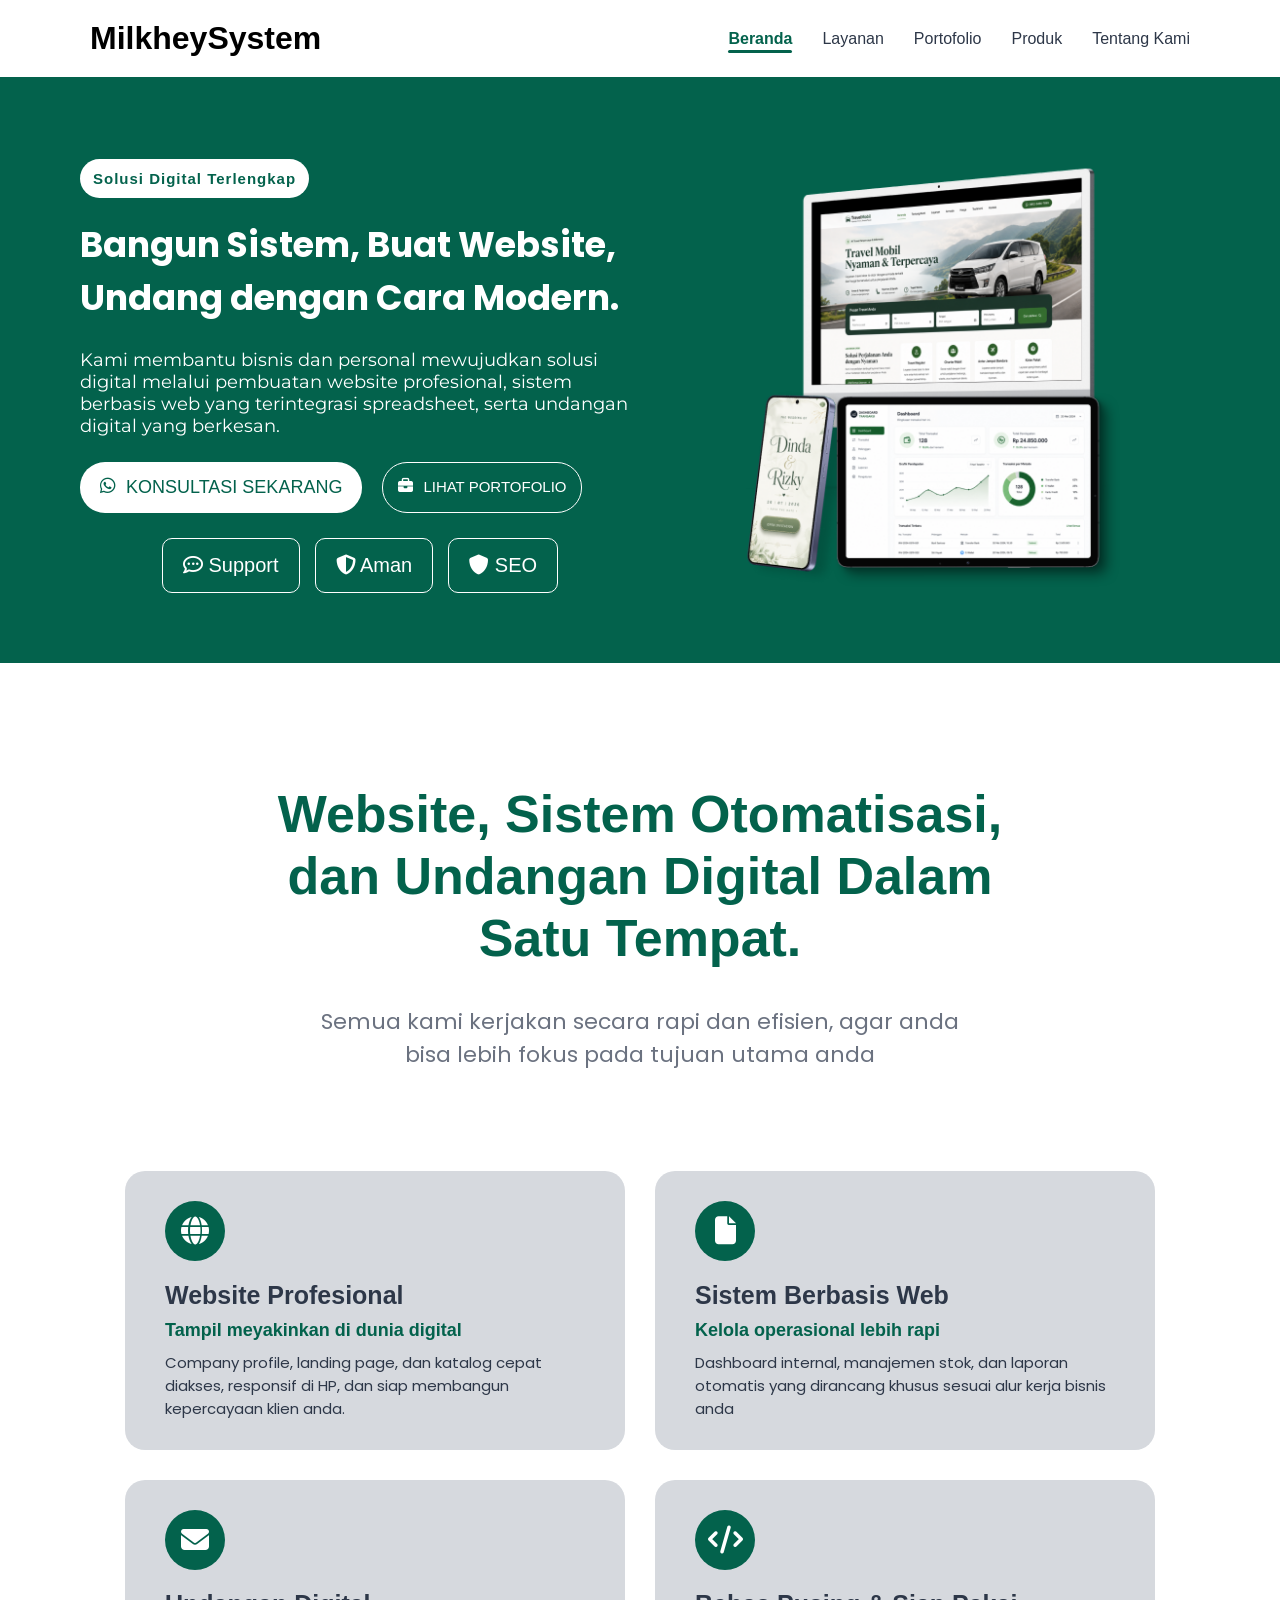
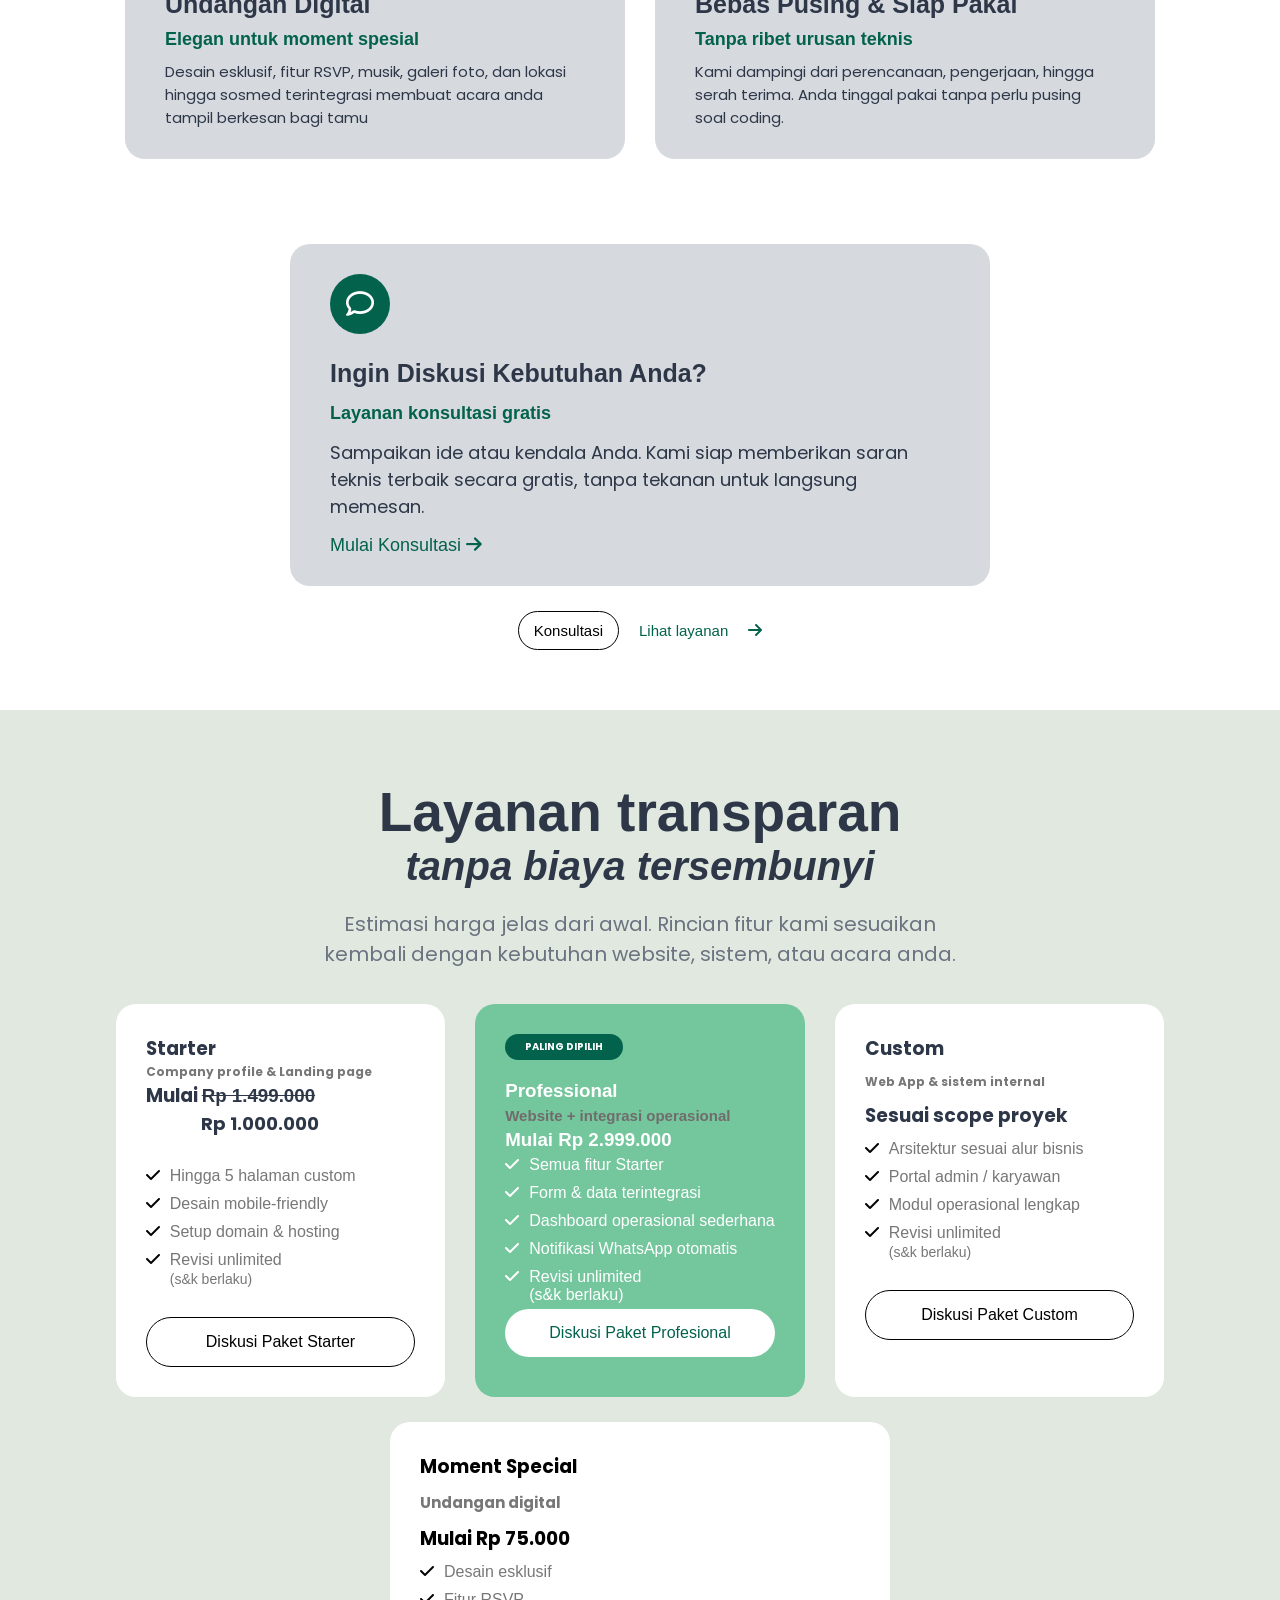
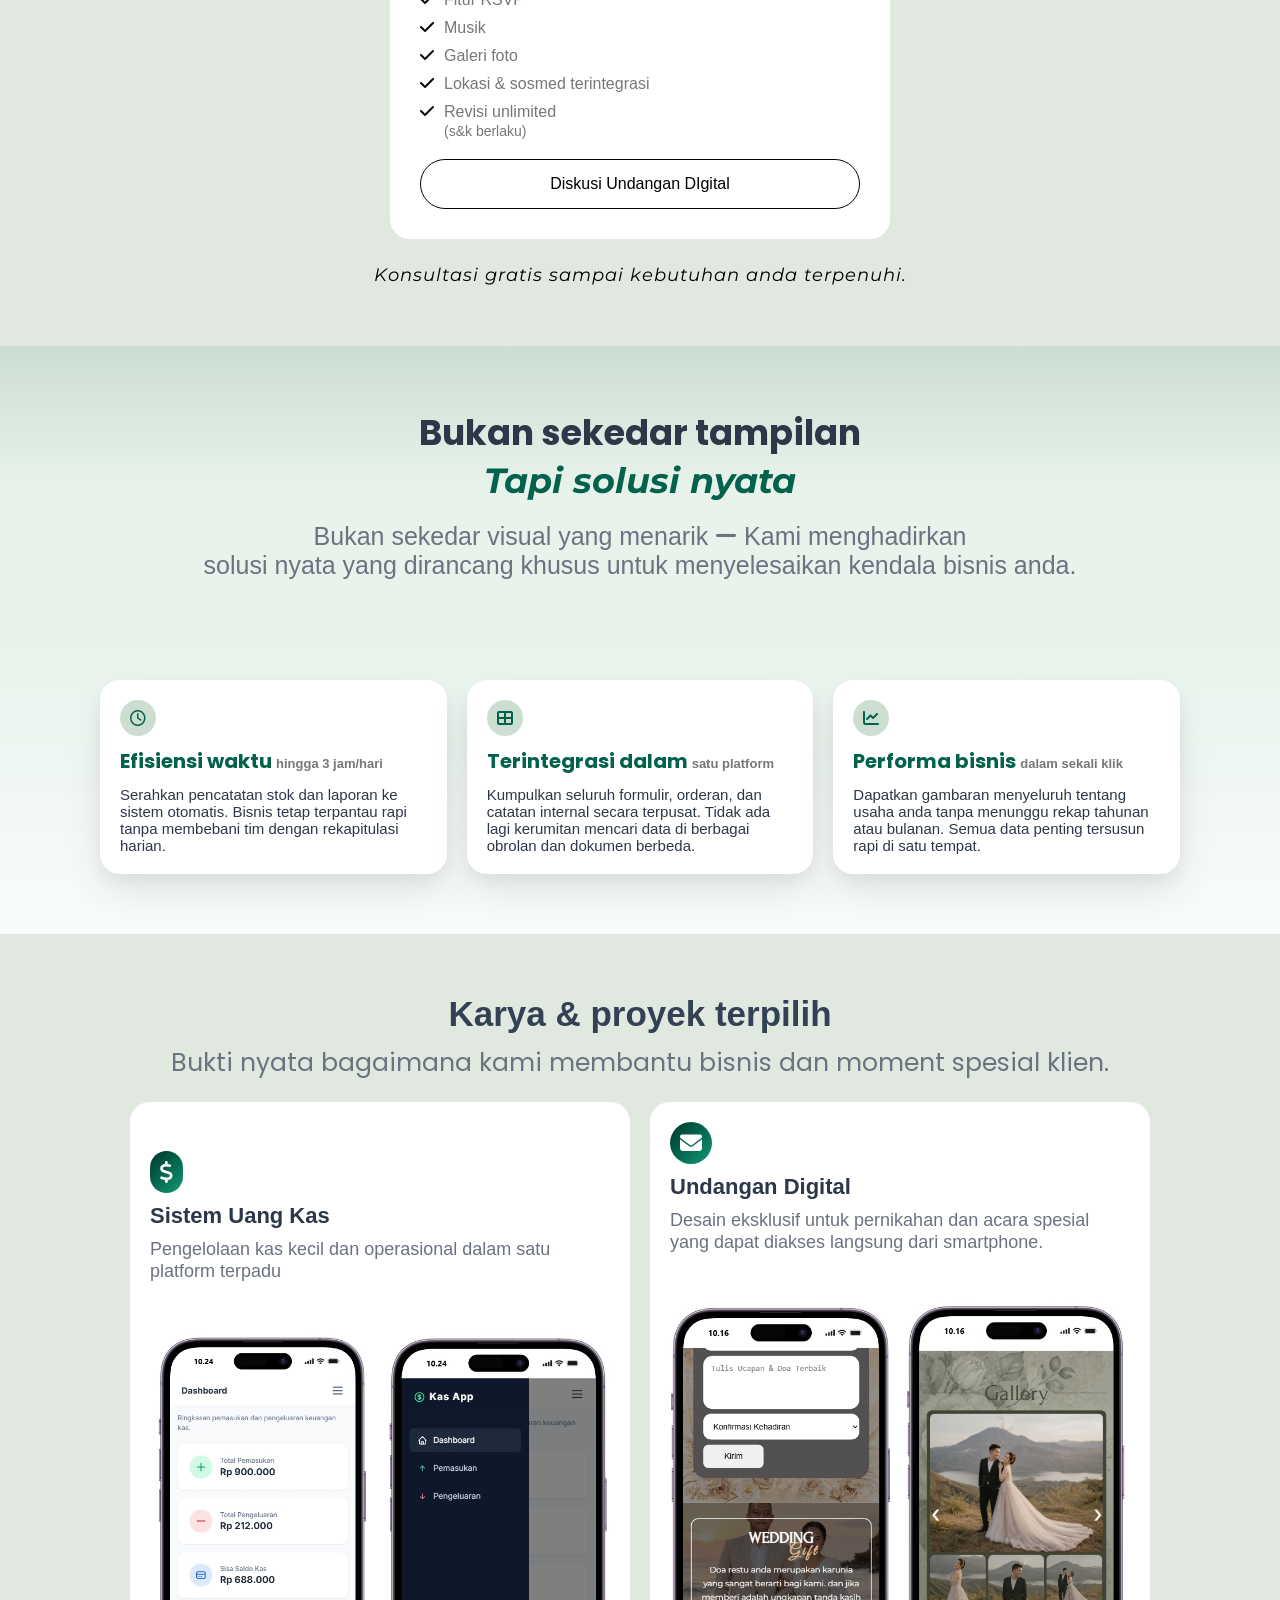
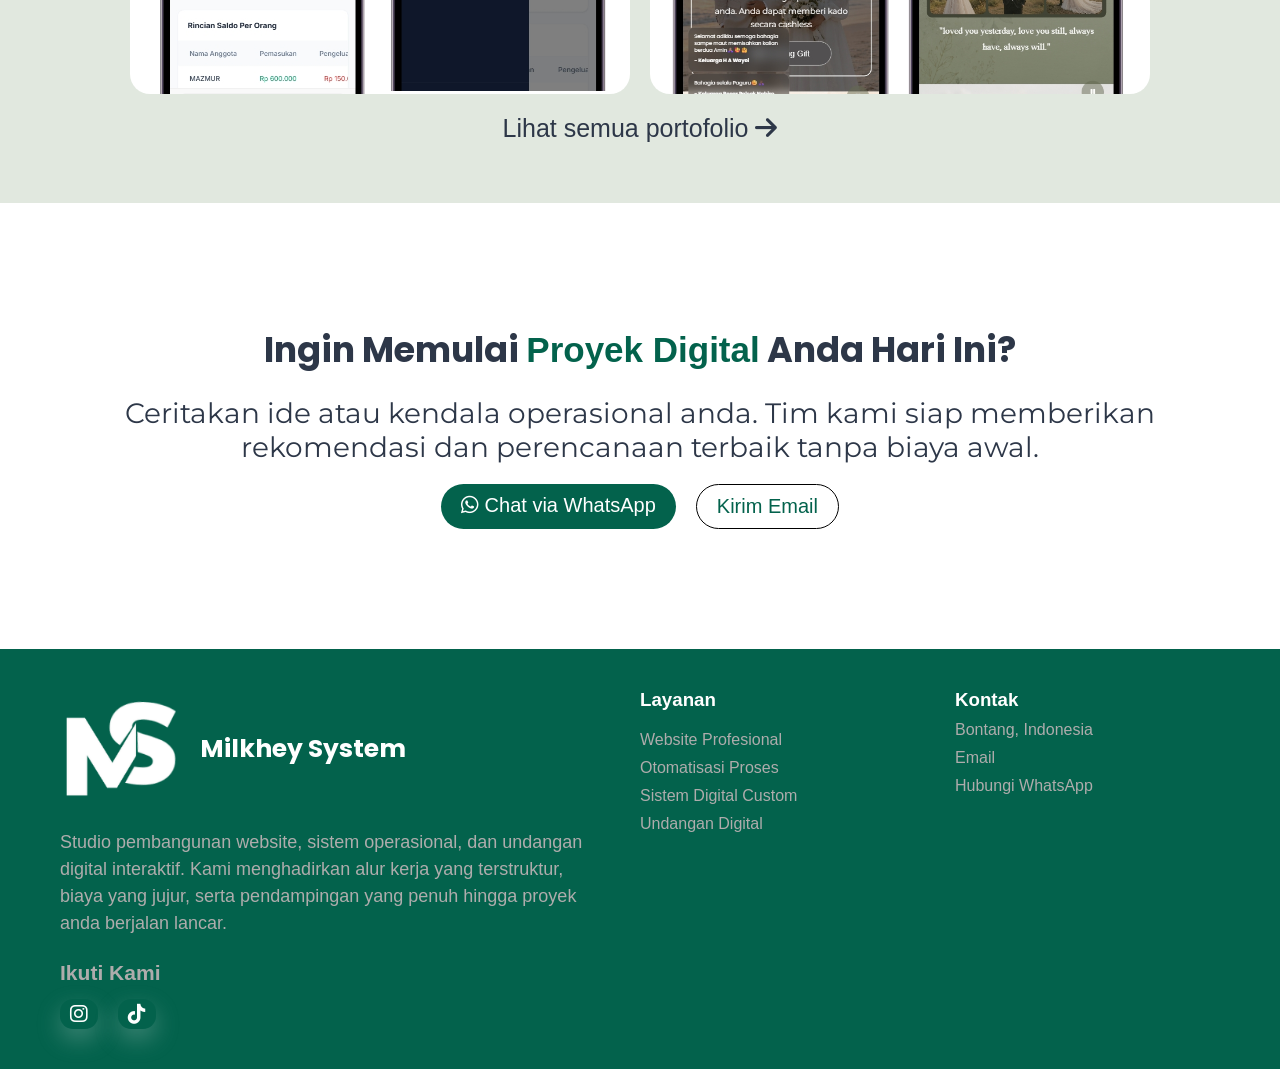
==== commit 48300d17: "Update index.html hapus hanya berlaku" ====
--- a/index.html
+++ b/index.html
@@ -183,7 +183,6 @@
                         <h4>Company profile & Landing page</h4>
                         <h3> Mulai <s> Rp 1.499.000</s></h3>
                         <h3 class="harga-baru">Rp 1.000.000</h3>
-                        <h4 class="info-diskon">Hanya berlaku s/d 30/08/2026</h4>
                     </div>
                     <div class="isicard-layanan">
                         <div class="descripsi-layanan">
@@ -502,4 +501,4 @@
     <script src="script.js"></script>
 </body>
 
-</html>+</html>
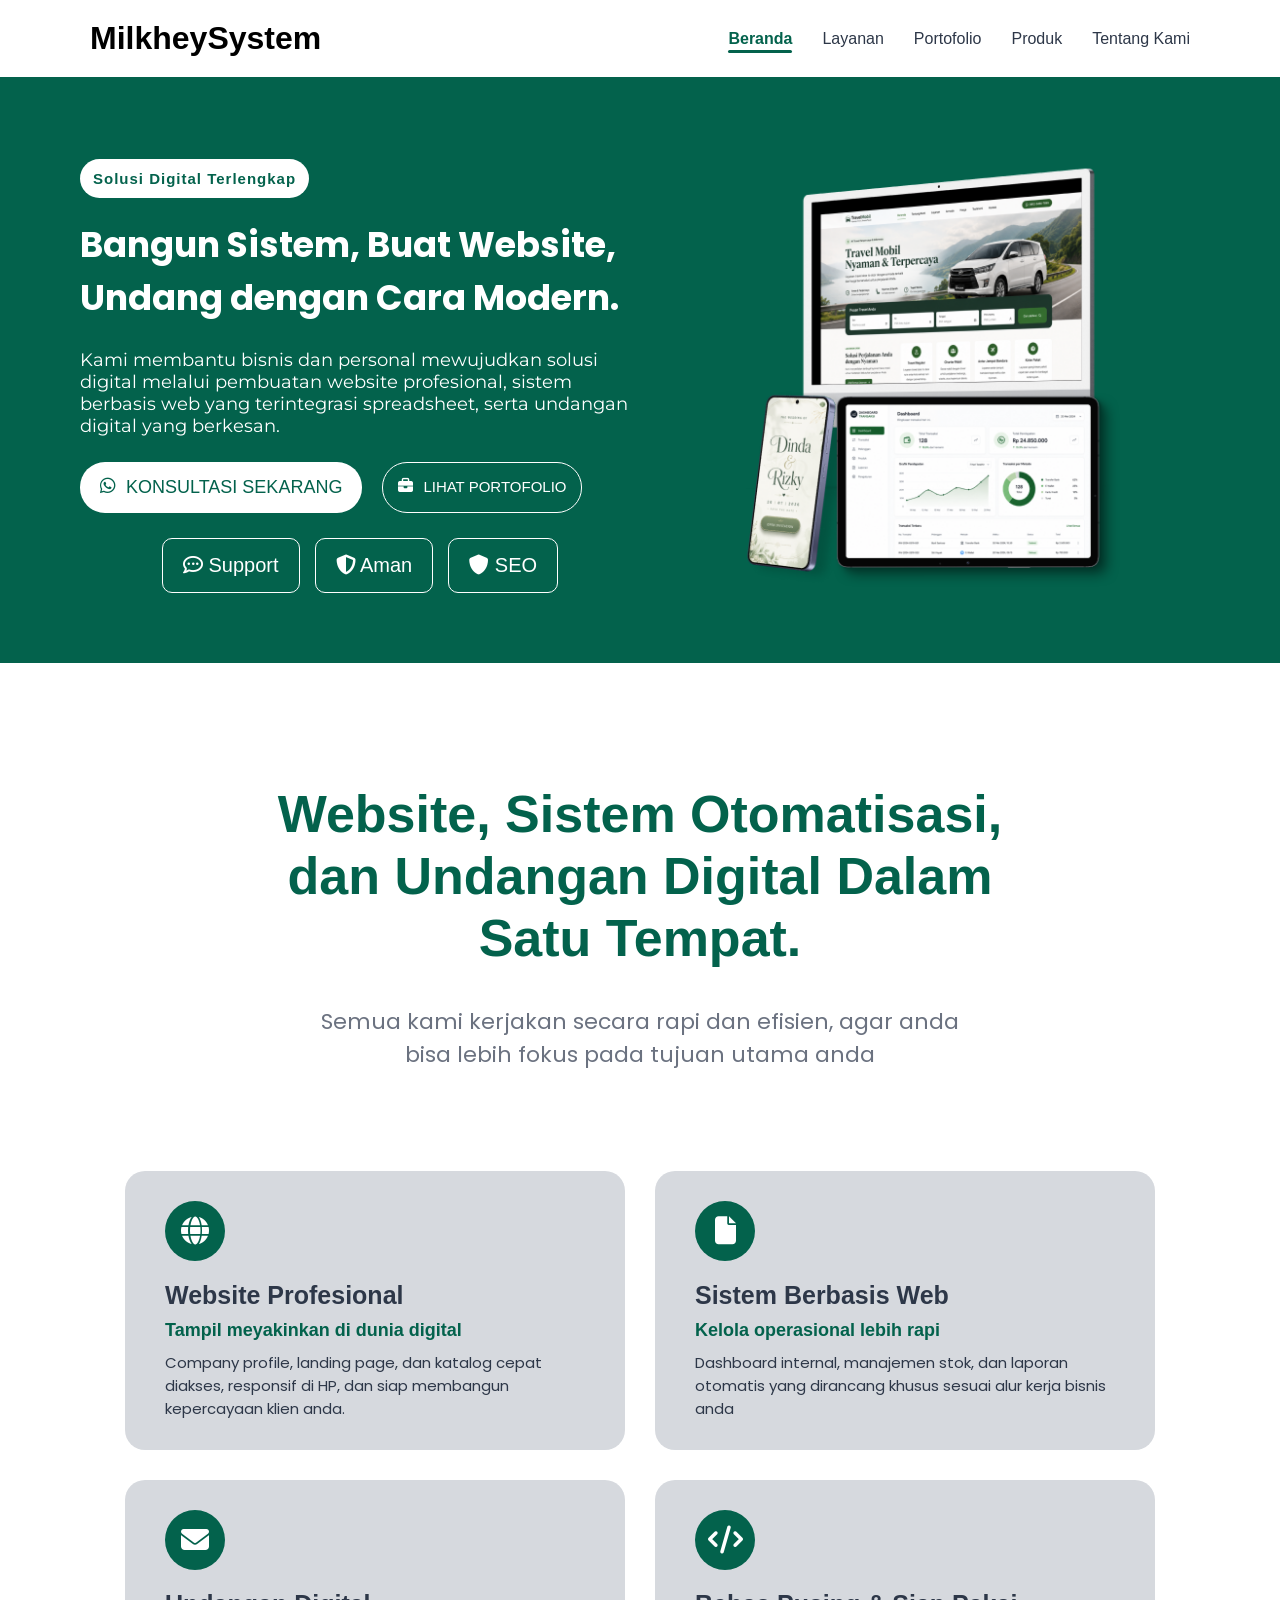
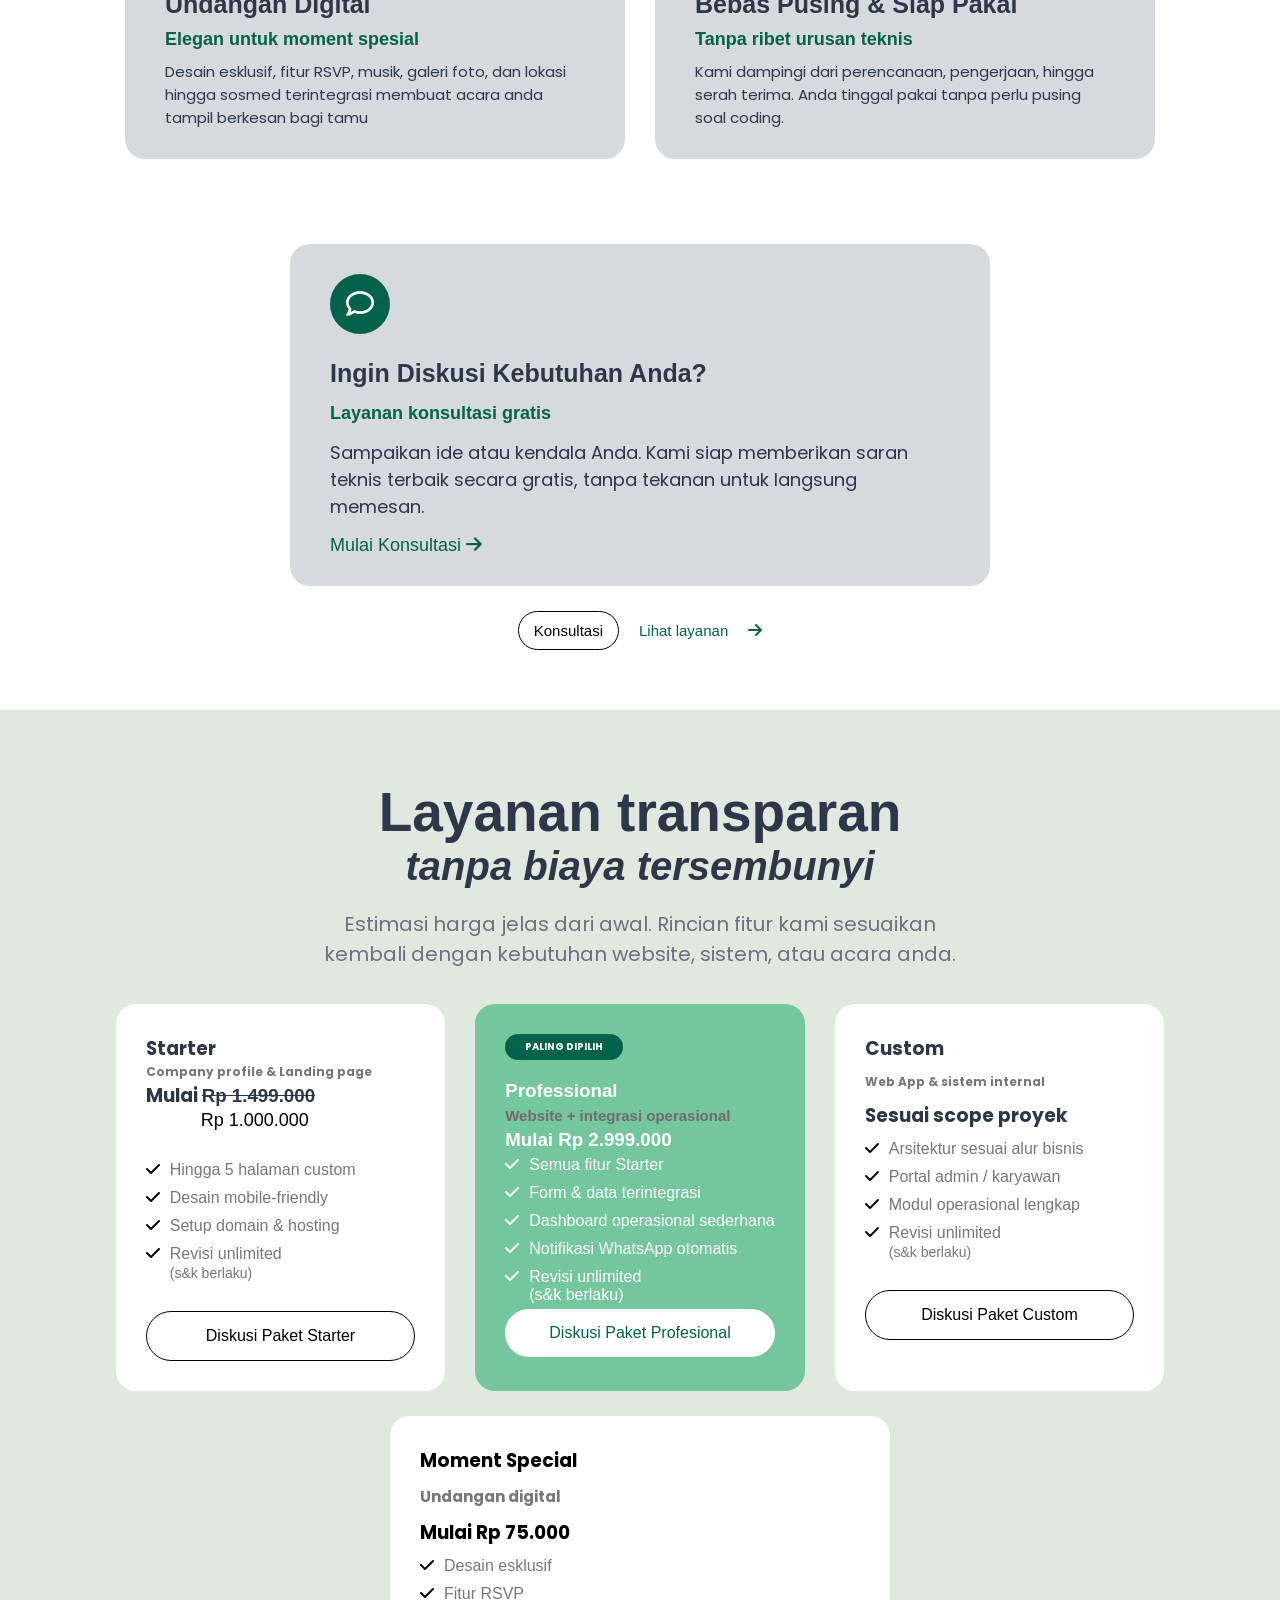
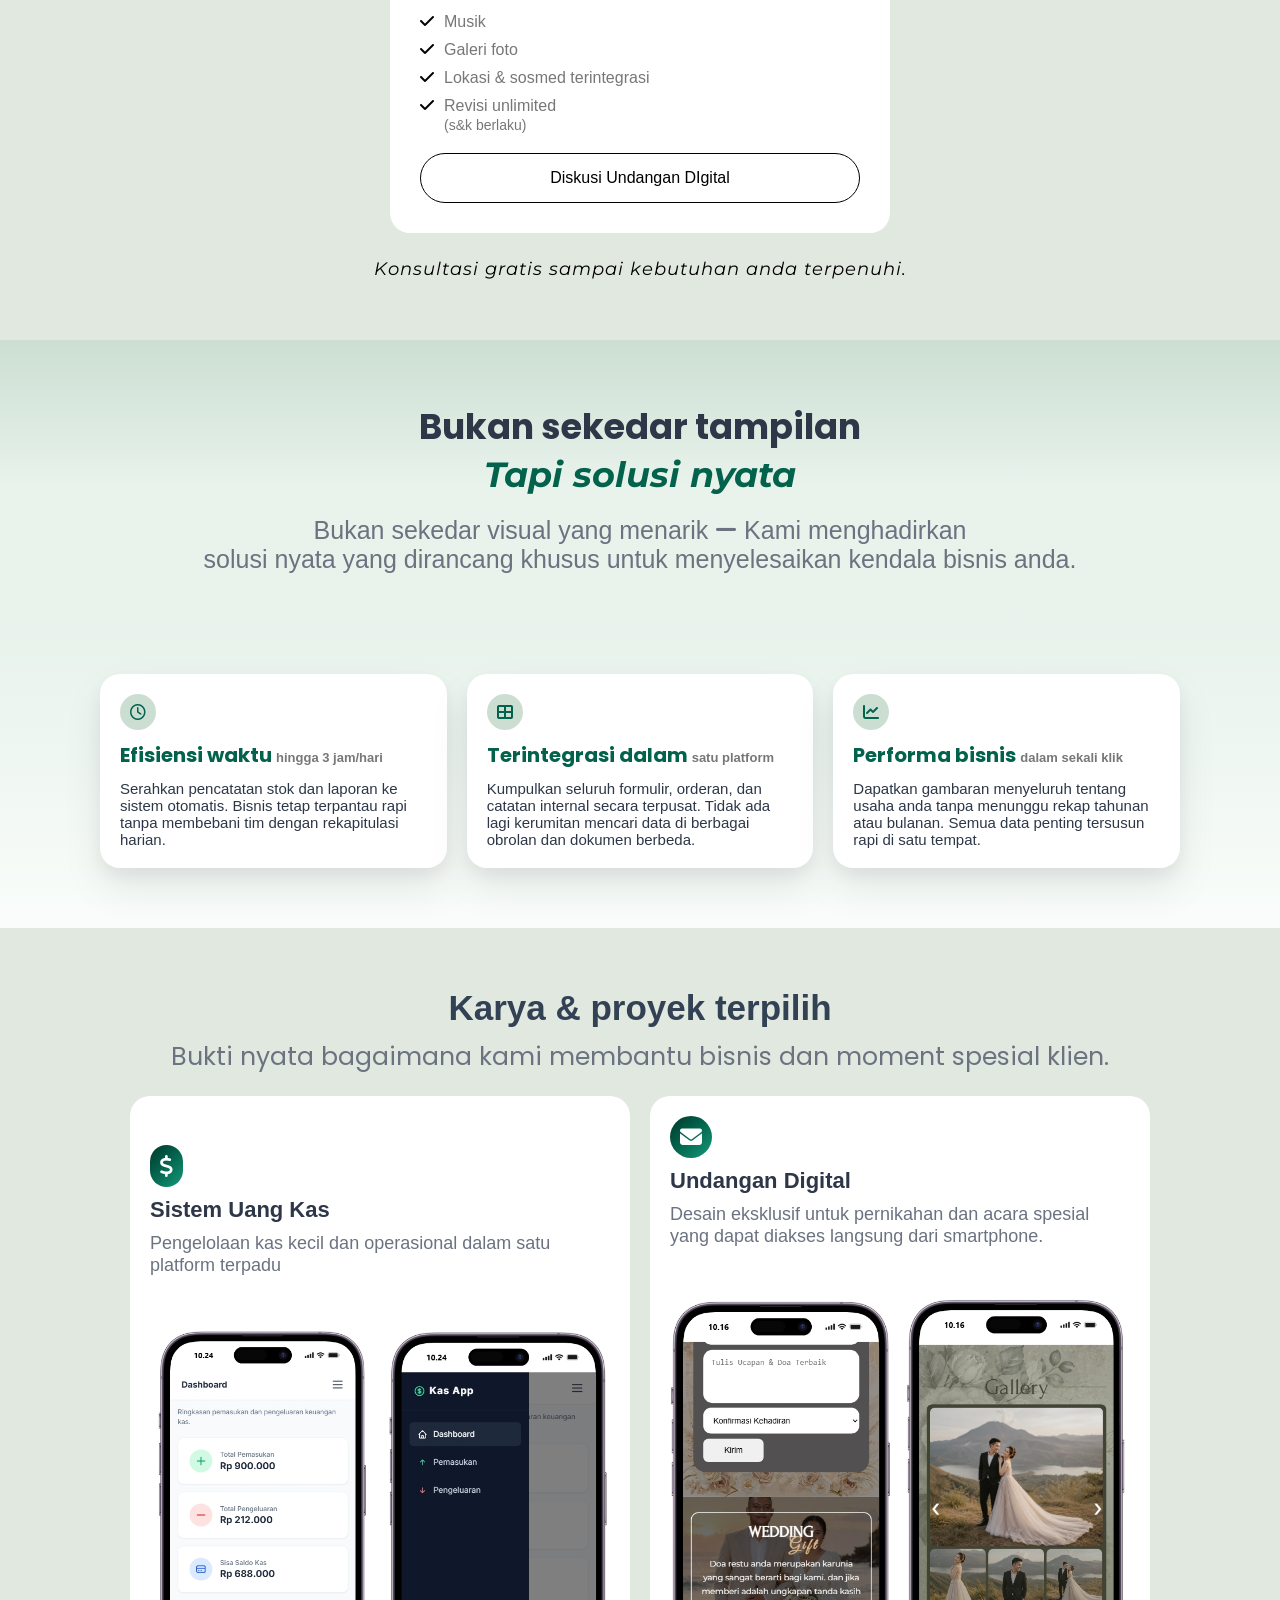
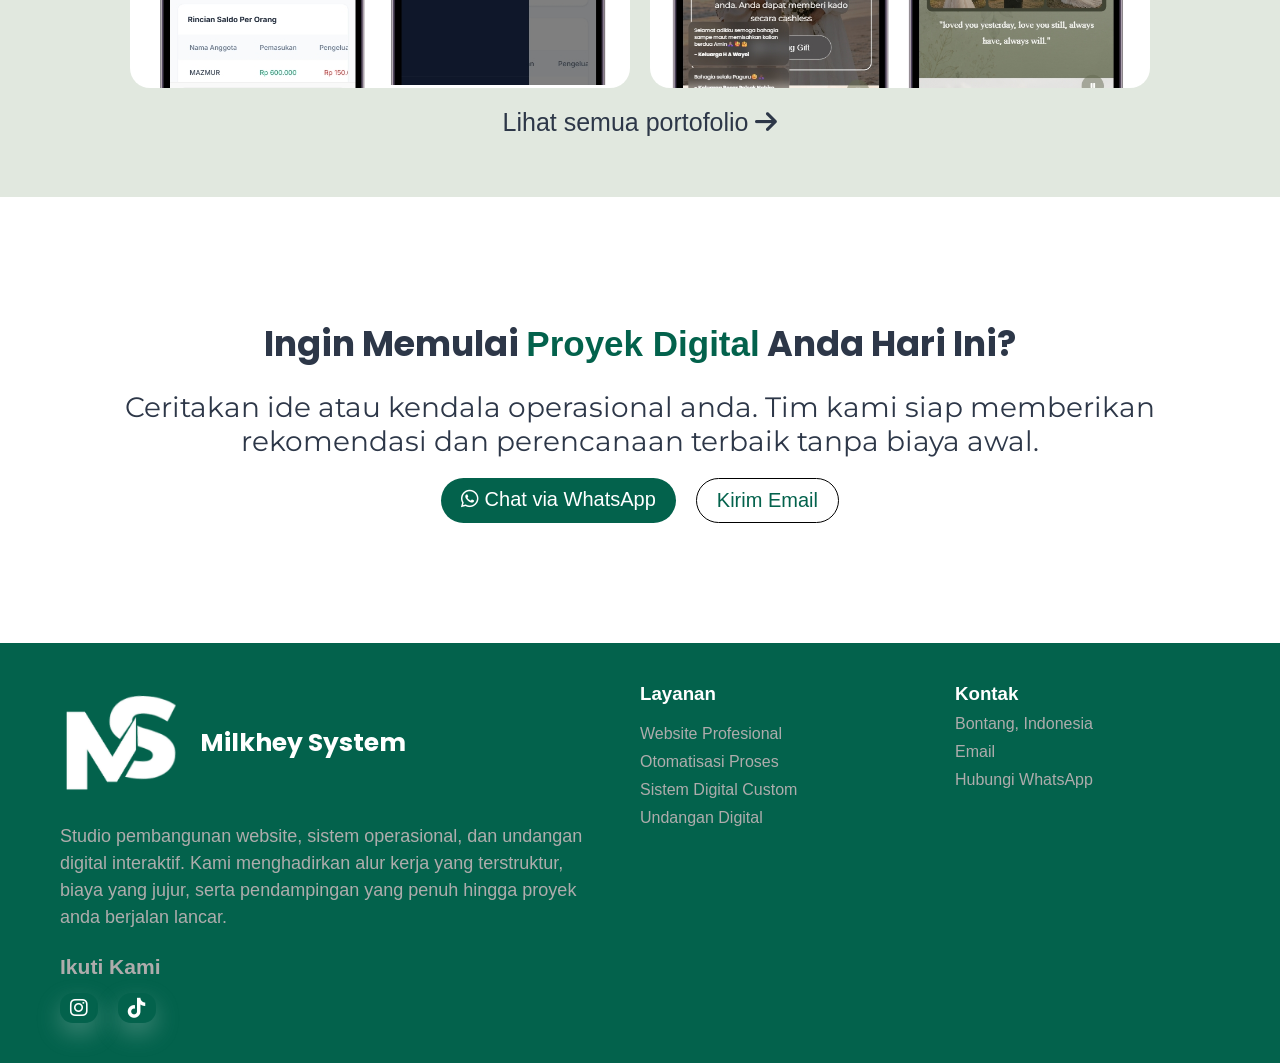
==== commit 843778c5: "Update index.html" ====
--- a/index.html
+++ b/index.html
@@ -182,7 +182,7 @@
                         <h3>Starter</h3>
                         <h4>Company profile & Landing page</h4>
                         <h3> Mulai <s> Rp 1.499.000</s></h3>
-                        <h3 class="harga-baru">Rp 1.000.000</h3>
+                        <p class="harga-baru">Rp 1.000.000</h3>
                     </div>
                     <div class="isicard-layanan">
                         <div class="descripsi-layanan">
